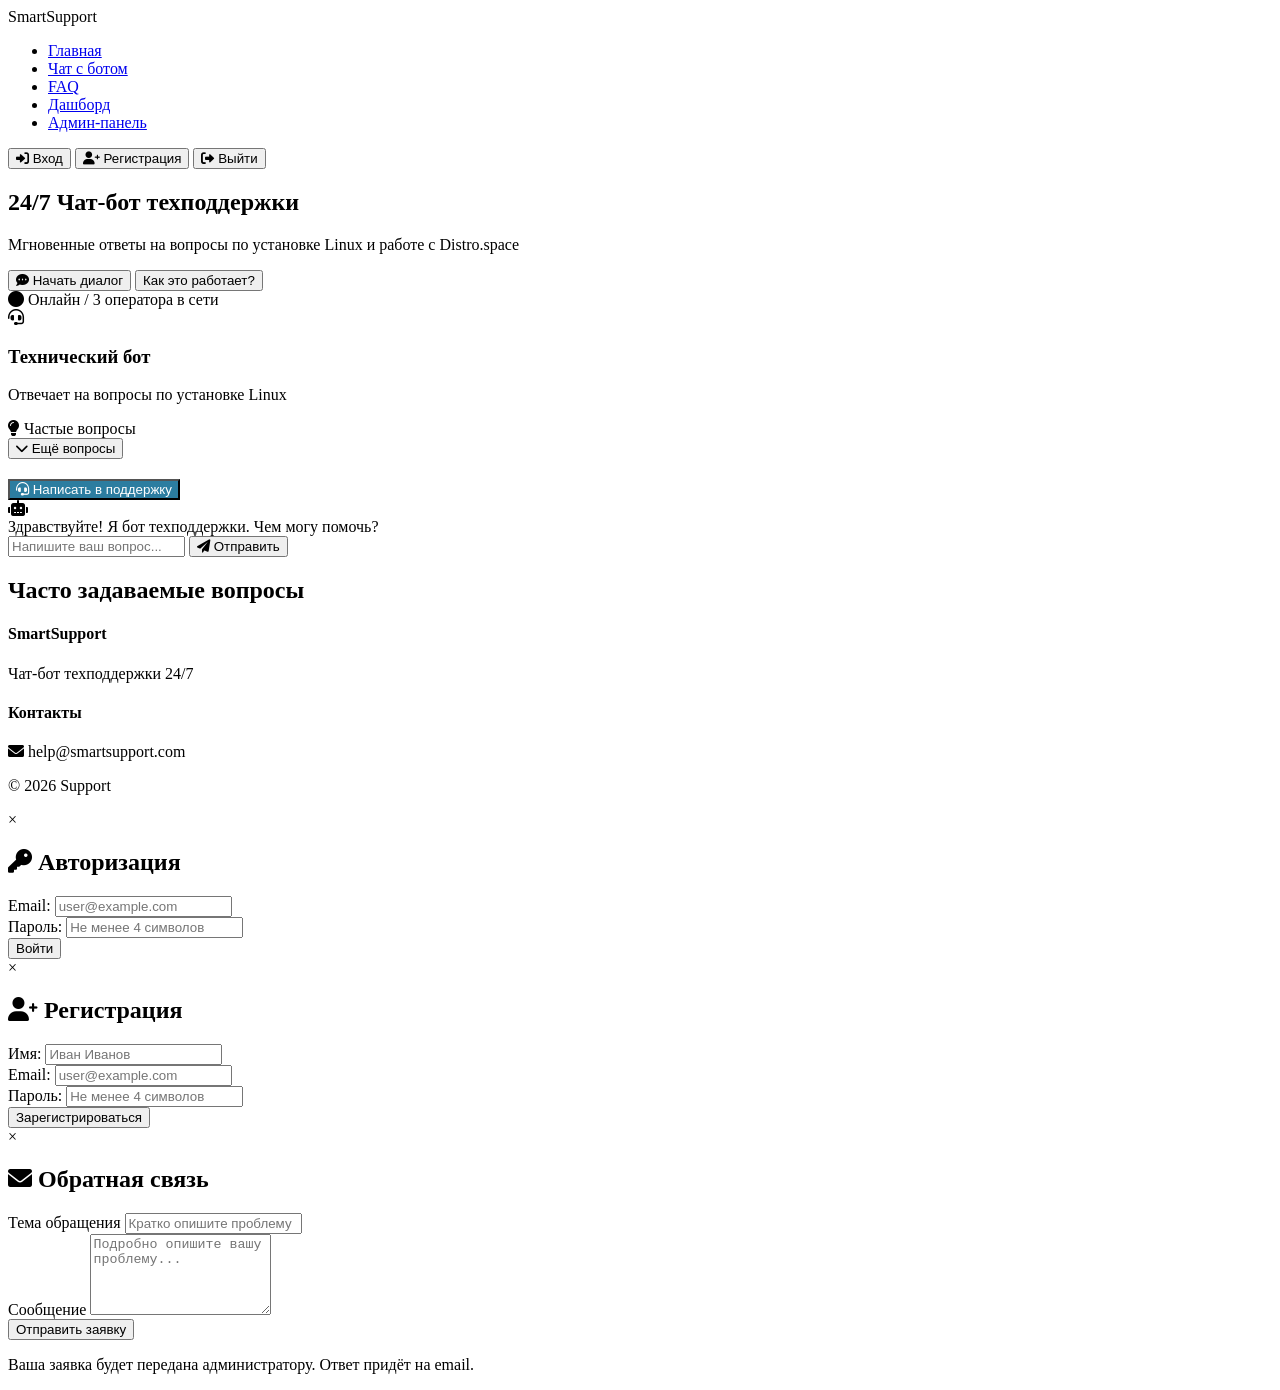
==== public/TechSupport/index.html @ 0ccd2d07 "File structure step final for now" ====
<!DOCTYPE html>
<html lang="ru">
<head>
    <meta charset="UTF-8">
    <meta name="viewport" content="width=device-width, initial-scale=1.0, user-scalable=yes">
    <title>Чатбот техподдержки — SmartSupport</title>
    <link rel="stylesheet" href="/style.css">
    <link rel="stylesheet" href="https://cdnjs.cloudflare.com/ajax/libs/font-awesome/6.0.0-beta3/css/all.min.css">
</head>
<body>

    <!-- ХЕДЕР -->
    <header class="main-header">
        <div class="container header-container">
            <div class="logo">
                <span>Smart<span class="highlight">Support</span></span>
            </div>
            <nav class="main-nav">
                <ul>
                    <li><a href="/localhost/prototype/indexbase.html">Главная</a></li>
                    <li><a href="#" id="chatLink">Чат с ботом</a></li>
                    <li><a href="#" id="faqLink">FAQ</a></li>
                    <li><a href="dashboard.php" id="dashboardLink" class="hidden">Дашборд</a></li>
                    <li><a href="admin.php" id="adminLink" class="hidden">Админ-панель</a></li>
                </ul>
            </nav>
            <div class="auth-buttons">
                <button id="loginBtn" class="btn-outline"><i class="fas fa-sign-in-alt"></i> Вход</button>
                <button id="registerBtn" class="btn-outline"><i class="fas fa-user-plus"></i> Регистрация</button>
                <button id="logoutBtn" class="btn-outline hidden"><i class="fas fa-sign-out-alt"></i> Выйти</button>
                <span id="userNameDisplay" class="user-greeting hidden"></span>
            </div>
        </div>
    </header>

    <!-- ОСНОВНАЯ   -->
    <main class="main-content" id="mainContent">
        <!-- Секция приветствия -->
        <section class="hero-section" id="heroSection">
            <div class="container">
                <h1>24/7 Чат-бот техподдержки</h1>
                <p>Мгновенные ответы на вопросы по установке Linux и работе с Distro.space</p>
                <div class="hero-buttons">
                    <button id="startChatHero" class="btn-primary"><i class="fas fa-comment-dots"></i> Начать диалог</button>
                    <button id="learnMoreBtn" class="btn-secondary">Как это работает?</button>
                </div>
                <div class="status-badge">
                    <i class="fas fa-circle online"></i> Онлайн / 3 оператора в сети
                </div>
            </div>
        </section>

        <!-- Чат-интерфейс (скрыт по умолчанию) -->
        <section class="chat-interface hidden" id="chatInterface">
            <div class="container chat-container">
                <!-- Левая панель с подсказками -->
                <div class="chat-sidebar">
                    <div class="bot-info">
                        <i class="fas fa-headset"></i>
                        <h3>Технический бот</h3>
                        <p>Отвечает на вопросы по установке Linux</p>
                    </div>
                    
                    <!-- Быстрые подсказки -->
                    <div class="quick-tips">
                        <div class="tips-title"><i class="fas fa-lightbulb"></i> Частые вопросы</div>
                        <div class="tips-grid" id="tipsGrid"></div>
                        <button id="showMoreTipsBtn" class="tips-more-btn">
                            <i class="fas fa-chevron-down"></i> Ещё вопросы
                        </button>
                        <div id="moreTipsList" class="more-tips-list hidden"></div>
                    </div>
                    
                    <!-- Кнопка обратной связи -->
                    <button id="supportRequestBtn" class="quick-btn" style="background:#2c7da0; color:white; margin-top:20px;">
                        <i class="fas fa-headset"></i> Написать в поддержку
                    </button>
                </div>
                
                <!-- Правая панель с сообщениями -->
                <div class="chat-messages-area">
                    <div class="messages-list" id="messagesList">
                        <div class="message bot-message">
                            <div class="avatar"><i class="fas fa-robot"></i></div>
                            <div class="bubble">Здравствуйте! Я бот техподдержки. Чем могу помочь?</div>
                        </div>
                    </div>
                    <div class="chat-input-area">
                        <input type="text" id="userMessageInput" placeholder="Напишите ваш вопрос..." autocomplete="off">
                        <button id="sendMsgBtn" class="send-btn"><i class="fas fa-paper-plane"></i> Отправить</button>
                    </div>
                </div>
            </div>
        </section>

        <!-- FAQ секция -->
        <section class="faq-section hidden" id="faqSection">
            <div class="container">
                <h2>Часто задаваемые вопросы</h2>
                <div class="faq-grid" id="faqGrid"></div>
            </div>
        </section>
    </main>

<!-- ФУТЕР -->
<footer class="main-footer">
    <div class="container footer-container">
        <div class="footer-col">
            <h4>SmartSupport</h4>
            <p>Чат-бот техподдержки 24/7</p>
        </div>
        <div class="footer-col">
            <h4>Контакты</h4>
            <p><i class="fas fa-envelope"></i> help@smartsupport.com</p>
        </div>
    </div>
    <div class="footer-bottom">
        <p>© 2026 Support</p>
    </div>
</footer>

    <!-- МОДАЛЬНЫЕ ОКНА -->
    <div id="loginModal" class="modal">
        <div class="modal-content">
            <span class="close-modal" data-modal="loginModal">&times;</span>
            <h2><i class="fas fa-key"></i> Авторизация</h2>
            <form id="loginForm">
                <div class="form-group">
                    <label>Email:</label>
                    <input type="email" id="loginEmail" placeholder="user@example.com" autocomplete="off">
                    <div class="error-message" id="loginEmailError"></div>
                </div>
                <div class="form-group">
                    <label>Пароль:</label>
                    <input type="password" id="loginPassword" placeholder="Не менее 4 символов">
                    <div class="error-message" id="loginPasswordError"></div>
                </div>
                <button type="submit" class="btn-primary full-width">Войти</button>
            </form>
        </div>
    </div>

    <div id="registerModal" class="modal">
        <div class="modal-content">
            <span class="close-modal" data-modal="registerModal">&times;</span>
            <h2><i class="fas fa-user-plus"></i> Регистрация</h2>
            <form id="registerForm">
                <div class="form-group">
                    <label>Имя:</label>
                    <input type="text" id="regName" placeholder="Иван Иванов" autocomplete="off">
                    <div class="error-message" id="regNameError"></div>
                </div>
                <div class="form-group">
                    <label>Email:</label>
                    <input type="email" id="regEmail" placeholder="user@example.com" autocomplete="off">
                    <div class="error-message" id="regEmailError"></div>
                </div>
                <div class="form-group">
                    <label>Пароль:</label>
                    <input type="password" id="regPassword" placeholder="Не менее 4 символов">
                    <div class="error-message" id="regPasswordError"></div>
                </div>
                <button type="submit" class="btn-primary full-width">Зарегистрироваться</button>
            </form>
        </div>
    </div>

    <div id="supportModal" class="modal">
        <div class="modal-content">
            <span class="close-modal" data-modal="supportModal">&times;</span>
            <h2><i class="fas fa-envelope"></i> Обратная связь</h2>
            <form id="supportForm">
                <div class="form-group">
                    <label>Тема обращения</label>
                    <input type="text" id="supportSubject" placeholder="Кратко опишите проблему" autocomplete="off">
                    <div class="error-message" id="supportSubjectError"></div>
                </div>
                <div class="form-group">
                    <label>Сообщение</label>
                    <textarea id="supportMessage" rows="5" placeholder="Подробно опишите вашу проблему..."></textarea>
                    <div class="error-message" id="supportMessageError"></div>
                </div>
                <button type="submit" class="btn-primary full-width">Отправить заявку</button>
            </form>
            <p class="demo-hint">Ваша заявка будет передана администратору. Ответ придёт на email.</p>
        </div>
    </div>

    <script src="/script.js"></script>
</body>
</html>
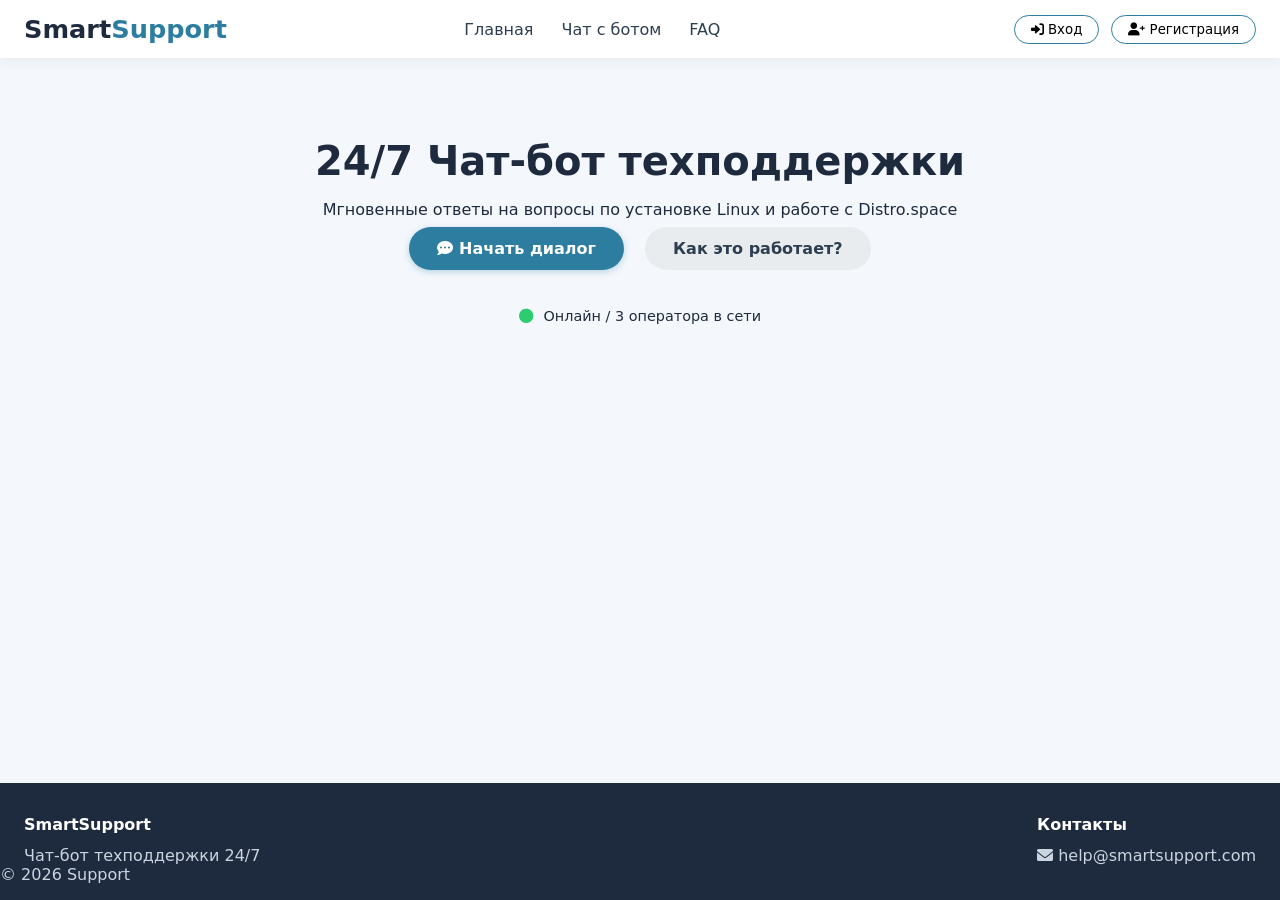
==== commit 7f18c06d: "tiny changes + update readme" ====
--- a/public/TechSupport/index.html
+++ b/public/TechSupport/index.html
@@ -4,7 +4,7 @@
     <meta charset="UTF-8">
     <meta name="viewport" content="width=device-width, initial-scale=1.0, user-scalable=yes">
     <title>Чатбот техподдержки — SmartSupport</title>
-    <link rel="stylesheet" href="/style.css">
+    <link rel="stylesheet" href="style.css">
     <link rel="stylesheet" href="https://cdnjs.cloudflare.com/ajax/libs/font-awesome/6.0.0-beta3/css/all.min.css">
 </head>
 <body>
@@ -186,6 +186,6 @@
         </div>
     </div>
 
-    <script src="/script.js"></script>
+    <script src="script.js"></script>
 </body>
 </html>
--- a/public/TechSupport/style.css
+++ b/public/TechSupport/style.css
@@ -0,0 +1,798 @@
+/*   1. Дополнительные стили для админ-панели и модалок */
+
+.admin-panel {
+    background: white;
+    border-radius: 24px;
+    padding: 24px;
+    box-shadow: 0 4px 12px rgba(0,0,0,0.1);
+}
+
+.admin-table {
+    width: 100%;
+    border-collapse: collapse;
+    margin-top: 20px;
+}
+
+.admin-table th,
+.admin-table td {
+    border: 1px solid #e2e8f0;
+    padding: 12px;
+    text-align: left;
+}
+
+.admin-table th {
+    background: #f8fafc;
+    font-weight: 600;
+}
+
+.status-badge-new {
+    background: #e74c3c;
+    color: white;
+    padding: 4px 8px;
+    border-radius: 20px;
+    font-size: 0.75rem;
+}
+
+.status-badge-in_progress {
+    background: #f39c12;
+    color: white;
+    padding: 4px 8px;
+    border-radius: 20px;
+    font-size: 0.75rem;
+}
+
+.status-badge-completed {
+    background: #27ae60;
+    color: white;
+    padding: 4px 8px;
+    border-radius: 20px;
+    font-size: 0.75rem;
+}
+
+.btn-small {
+    padding: 4px 12px;
+    font-size: 0.8rem;
+    margin: 2px;
+}
+
+.loading {
+    text-align: center;
+    padding: 40px;
+    color: #7f8c8d;
+}
+
+.error-notification {
+    background: #e74c3c;
+    color: white;
+    padding: 12px;
+    border-radius: 8px;
+    margin-bottom: 16px;
+}
+
+.success-notification {
+    background: #27ae60;
+    color: white;
+    padding: 12px;
+    border-radius: 8px;
+    margin-bottom: 16px;
+}
+
+/*   2. Основные стили */
+* {
+    margin: 0;
+    padding: 0;
+    box-sizing: border-box;
+    font-family: 'Segoe UI', Roboto, system-ui, -apple-system, sans-serif;
+}
+
+body {
+    background: #f4f7fc;
+    color: #1e2a3e;
+    display: flex;
+    flex-direction: column;
+    min-height: 100vh;
+    transition: background 0.2s;
+}
+
+.container {
+    max-width: 1280px;
+    margin: 0 auto;
+    padding: 0 24px;
+}
+
+.main-header {
+    background: #ffffff;
+    box-shadow: 0 4px 12px rgba(0, 0, 0, 0.05);
+    position: sticky;
+    top: 0;
+    z-index: 100;
+}
+
+.header-container {
+    display: flex;
+    justify-content: space-between;
+    align-items: center;
+    padding: 14px 24px;
+    flex-wrap: wrap;
+}
+
+.logo {
+    font-size: 1.6rem;
+    font-weight: 700;
+}
+
+.logo i {
+    color: #2c7da0;
+    margin-right: 8px;
+}
+
+.highlight {
+    color: #2c7da0;
+}
+
+.main-nav ul {
+    display: flex;
+    gap: 28px;
+    list-style: none;
+}
+
+.main-nav a {
+    text-decoration: none;
+    color: #2c3e50;
+    font-weight: 500;
+    transition: 0.2s;
+}
+
+.main-nav a:hover {
+    color: #2c7da0;
+}
+
+.auth-buttons {
+    display: flex;
+    gap: 12px;
+    align-items: center;
+}
+
+.btn-outline {
+    background: transparent;
+    border: 1.5px solid #2c7da0;
+    padding: 6px 16px;
+    border-radius: 40px;
+    cursor: pointer;
+    font-weight: 500;
+    transition: 0.2s;
+}
+
+.btn-outline:hover {
+    background: #2c7da0;
+    color: white;
+}
+
+.user-greeting {
+    font-weight: 500;
+    color: #2c7da0;
+}
+
+.hidden {
+    display: none;
+}
+
+.main-content {
+    flex: 1;
+    padding: 40px 0;
+}
+
+.hero-section {
+    text-align: center;
+    padding: 40px 20px;
+}
+
+.hero-section h1 {
+    font-size: 2.5rem;
+    margin-bottom: 16px;
+}
+
+.btn-primary, .btn-secondary {
+    border: none;
+    padding: 12px 28px;
+    border-radius: 40px;
+    font-size: 1rem;
+    font-weight: 600;
+    cursor: pointer;
+    margin: 8px;
+    transition: 0.2s;
+}
+
+.btn-primary {
+    background: #2c7da0;
+    color: white;
+    box-shadow: 0 2px 6px rgba(44,125,160,0.3);
+}
+
+.btn-primary:hover {
+    background: #1f5e7a;
+    transform: translateY(-2px);
+}
+
+.btn-secondary {
+    background: #e9ecef;
+    color: #2c3e50;
+}
+
+.status-badge {
+    margin-top: 30px;
+    font-size: 0.9rem;
+}
+
+.online {
+    color: #2ecc71;
+    margin-right: 6px;
+}
+
+.chat-container {
+    display: flex;
+    gap: 24px;
+    background: white;
+    border-radius: 28px;
+    box-shadow: 0 12px 30px rgba(0,0,0,0.1);
+    overflow: hidden;
+    min-height: 500px;
+}
+
+.chat-sidebar {
+    background: #f8fafc;
+    width: 260px;
+    padding: 24px 16px;
+    border-right: 1px solid #e2e8f0;
+}
+
+.quick-actions {
+    display: flex;
+    flex-direction: column;
+    gap: 12px;
+    margin-top: 24px;
+}
+
+.quick-btn {
+    background: white;
+    border: 1px solid #cbd5e1;
+    border-radius: 40px;
+    padding: 8px 12px;
+    font-size: 0.85rem;
+    cursor: pointer;
+    text-align: left;
+    transition: 0.1s;
+}
+
+.quick-btn:hover {
+    background: #eef2ff;
+    border-color: #2c7da0;
+}
+
+.chat-messages-area {
+    flex: 1;
+    display: flex;
+    flex-direction: column;
+}
+
+.messages-list {
+    flex: 1;
+    padding: 20px;
+    overflow-y: auto;
+    max-height: 460px;
+    display: flex;
+    flex-direction: column;
+    gap: 16px;
+}
+
+.message {
+    display: flex;
+    gap: 12px;
+    align-items: flex-start;
+}
+
+.bot-message .avatar {
+    background: #2c7da0;
+    border-radius: 50%;
+    width: 36px;
+    height: 36px;
+    display: flex;
+    align-items: center;
+    justify-content: center;
+    color: white;
+}
+
+.user-message {
+    flex-direction: row-reverse;
+}
+
+.user-message .bubble {
+    background: #2c7da0;
+    color: white;
+    border-radius: 20px 20px 4px 20px;
+}
+
+.bubble {
+    background: #f1f3f5;
+    padding: 12px 18px;
+    border-radius: 20px 20px 20px 4px;
+    max-width: 70%;
+    word-wrap: break-word;
+}
+
+.chat-input-area {
+    display: flex;
+    padding: 16px;
+    gap: 12px;
+    border-top: 1px solid #e2e8f0;
+    background: white;
+}
+
+#userMessageInput {
+    flex: 1;
+    padding: 12px;
+    border: 1px solid #cbd5e1;
+    border-radius: 48px;
+    outline: none;
+}
+
+.send-btn {
+    background: #2c7da0;
+    border: none;
+    padding: 0 20px;
+    border-radius: 40px;
+    color: white;
+    cursor: pointer;
+}
+
+.faq-grid {
+    display: grid;
+    grid-template-columns: repeat(auto-fit, minmax(280px,1fr));
+    gap: 24px;
+    margin-top: 32px;
+}
+
+.faq-item {
+    background: white;
+    padding: 20px;
+    border-radius: 24px;
+    box-shadow: 0 2px 6px rgba(0,0,0,0.05);
+}
+
+.main-footer {
+    background: #1e2a3e;
+    color: #cbd5e1;
+    padding: 32px 0 16px;
+    margin-top: 40px;
+}
+
+.footer-container {
+    display: flex;
+    flex-wrap: wrap;
+    justify-content: space-between;
+    gap: 32px;
+}
+
+.footer-col h4 {
+    color: white;
+    margin-bottom: 12px;
+}
+
+.small-btn {
+    background: #2c7da0;
+    border: none;
+    padding: 4px 12px;
+    border-radius: 20px;
+    color: white;
+    cursor: pointer;
+}
+
+.modal {
+    display: none;
+    position: fixed;
+    top: 0; left: 0;
+    width: 100%; height: 100%;
+    background: rgba(0,0,0,0.5);
+    justify-content: center;
+    align-items: center;
+    z-index: 1000;
+}
+
+.modal-content {
+    background: white;
+    max-width: 420px;
+    width: 90%;
+    padding: 28px;
+    border-radius: 32px;
+    position: relative;
+}
+
+.close-modal {
+    position: absolute;
+    right: 20px;
+    top: 16px;
+    font-size: 28px;
+    cursor: pointer;
+}
+
+.form-group {
+    margin-bottom: 18px;
+}
+
+.form-group input {
+    width: 100%;
+    padding: 12px;
+    border-radius: 48px;
+    border: 1px solid #ccc;
+}
+
+.error-message {
+    color: #e74c3c;
+    font-size: 0.75rem;
+    margin-top: 4px;
+}
+
+.full-width {
+    width: 100%;
+}
+
+.demo-hint {
+    font-size: 0.8rem;
+    margin-top: 16px;
+    text-align: center;
+    background: #f8f9fa;
+    padding: 6px;
+    border-radius: 24px;
+}
+
+
+/*   1. Стили для админ-панели */
+.admin-tabs {
+    display: flex;
+    gap: 8px;
+    margin-bottom: 24px;
+    border-bottom: 1px solid #e2e8f0;
+    padding-bottom: 12px;
+}
+
+.tab-btn {
+    padding: 8px 20px;
+    background: #f1f5f9;
+    border: none;
+    border-radius: 8px;
+    cursor: pointer;
+}
+
+.tab-btn.active {
+    background: #2c7da0;
+    color: white;
+}
+
+.tab-content {
+    display: none;
+}
+
+.tab-content.active {
+    display: block;
+}
+
+/*2 Стили для статистики */
+.stats-grid {
+    display: grid;
+    grid-template-columns: repeat(4, 1fr);
+    gap: 20px;
+    margin-bottom: 30px;
+}
+
+.stat-card {
+    background: white;
+    padding: 20px;
+    border-radius: 16px;
+    text-align: center;
+    box-shadow: 0 2px 8px rgba(0,0,0,0.1);
+}
+
+.stat-number {
+    font-size: 2rem;
+    font-weight: bold;
+    color: #2c7da0;
+}
+
+/* 3. Стили для форм */
+.form-group {
+    margin-bottom: 15px;
+}
+
+.form-group label {
+    display: block;
+    margin-bottom: 5px;
+    font-weight: 500;
+}
+
+.form-group input,
+.form-group textarea,
+.form-group select {
+    width: 100%;
+    padding: 8px 12px;
+    border: 1px solid #cbd5e1;
+    border-radius: 8px;
+}
+
+/* 4. Стили для таблиц админки */
+.admin-table {
+    width: 100%;
+    border-collapse: collapse;
+    margin-top: 20px;
+}
+
+.admin-table th,
+.admin-table td {
+    border: 1px solid #e2e8f0;
+    padding: 12px;
+    text-align: left;
+}
+
+.admin-table th {
+    background: #f8fafc;
+    font-weight: 600;
+}
+
+/*   5. Статусы заявок */
+.status-badge-new {
+    background: #e74c3c;
+    color: white;
+    padding: 4px 8px;
+    border-radius: 20px;
+    font-size: 0.75rem;
+}
+
+.status-badge-in_progress {
+    background: #f39c12;
+    color: white;
+    padding: 4px 8px;
+    border-radius: 20px;
+    font-size: 0.75rem;
+}
+
+.status-badge-completed {
+    background: #27ae60;
+    color: white;
+    padding: 4px 8px;
+    border-radius: 20px;
+    font-size: 0.75rem;
+}
+
+/*   6. Кнопки */
+.btn-small {
+    padding: 4px 12px;
+    font-size: 0.8rem;
+    margin: 2px;
+    cursor: pointer;
+    background: #2c7da0;
+    color: white;
+    border: none;
+    border-radius: 4px;
+}
+
+/*   7. Стили для дашборда */
+.stats-dashboard {
+    display: grid;
+    grid-template-columns: repeat(4, 1fr);
+    gap: 20px;
+    margin-bottom: 40px;
+}
+
+.stat-card-dash {
+    background: white;
+    padding: 25px;
+    border-radius: 20px;
+    text-align: center;
+    box-shadow: 0 2px 10px rgba(0,0,0,0.1);
+}
+
+.stat-number-dash {
+    font-size: 2.5rem;
+    font-weight: bold;
+    color: #2c7da0;
+}
+
+.chart-container {
+    background: white;
+    padding: 20px;
+    border-radius: 20px;
+    margin-bottom: 30px;
+    box-shadow: 0 2px 10px rgba(0,0,0,0.1);
+}
+
+.charts-grid {
+    display: grid;
+    grid-template-columns: 1fr 1fr;
+    gap: 30px;
+}
+/*   8. Стили для подсказок в чате */
+.quick-tips {
+    background: #f8fafc;
+    border-radius: 16px;
+    padding: 12px;
+    margin-bottom: 16px;
+}
+
+.tips-title {
+    font-weight: 600;
+    margin-bottom: 12px;
+    color: #2c7da0;
+    font-size: 0.9rem;
+}
+
+.tips-grid {
+    display: flex;
+    flex-direction: column;
+    gap: 8px;
+    margin-bottom: 12px;
+}
+
+.tip-btn {
+    background: white;
+    border: 1px solid #e2e8f0;
+    border-radius: 20px;
+    padding: 8px 12px;
+    font-size: 0.8rem;
+    text-align: left;
+    cursor: pointer;
+    width: 100%;
+}
+
+.tip-btn:hover {
+    background: #eef2ff;
+    border-color: #2c7da0;
+}
+
+.tips-more-btn {
+    background: transparent;
+    border: none;
+    color: #2c7da0;
+    font-size: 0.8rem;
+    cursor: pointer;
+    padding: 8px;
+    width: 100%;
+    text-align: center;
+    border-top: 1px solid #e2e8f0;
+    margin-top: 8px;
+}
+
+.tips-more-btn:hover {
+    background: #eef2ff;
+    border-radius: 8px;
+}
+
+.more-tips-list {
+    margin-top: 10px;
+    padding-top: 10px;
+    border-top: 1px solid #e2e8f0;
+}
+
+.hidden {
+    display: none;
+}
+/*   8. Стили для подсказок в чате */
+.quick-tips {
+    background: #f8fafc;
+    border-radius: 16px;
+    padding: 12px;
+    margin-bottom: 16px;
+}
+
+.tips-title {
+    font-weight: 600;
+    margin-bottom: 12px;
+    color: #2c7da0;
+    font-size: 0.9rem;
+}
+
+.tips-grid {
+    display: grid;
+    grid-template-columns: 1fr 1fr;
+    gap: 8px;
+    margin-bottom: 12px;
+}
+
+.tip-btn {
+    background: white;
+    border: 1px solid #e2e8f0;
+    border-radius: 20px;
+    padding: 8px 12px;
+    font-size: 0.75rem;
+    text-align: left;
+    cursor: pointer;
+    transition: all 0.2s;
+    white-space: normal;
+    word-break: break-word;
+    line-height: 1.3;
+}
+
+.tip-btn:hover {
+    background: #eef2ff;
+    border-color: #2c7da0;
+}
+
+.tips-more-btn {
+    background: transparent;
+    border: none;
+    color: #2c7da0;
+    font-size: 0.8rem;
+    cursor: pointer;
+    padding: 8px;
+    width: 100%;
+    text-align: center;
+    border-top: 1px solid #e2e8f0;
+    margin-top: 8px;
+}
+
+.tips-more-btn:hover {
+    background: #eef2ff;
+    border-radius: 8px;
+}
+
+.more-tips-list {
+    margin-top: 10px;
+    padding-top: 10px;
+    border-top: 1px solid #e2e8f0;
+}
+
+.more-tips-list.hidden {
+    display: none;
+}
+
+/*   9. Стили для вкладки Экспорт/Импорт */
+.export-import-grid {
+    display: flex;
+    gap: 20px;
+    flex-wrap: wrap;
+}
+
+.export-card {
+    flex: 1;
+    min-width: 250px;
+    background: #f8fafc;
+    padding: 20px;
+    border-radius: 16px;
+    text-align: center;
+    box-shadow: 0 2px 8px rgba(0,0,0,0.05);
+}
+
+.export-card h3 {
+    margin-bottom: 10px;
+    color: #2c7da0;
+}
+
+.export-card p {
+    margin-bottom: 15px;
+    font-size: 0.9rem;
+    color: #666;
+}
+
+.export-card .btn-primary {
+    display: inline-block;
+    padding: 10px 20px;
+    font-size: 0.9rem;
+}
+
+.export-card input[type="file"] {
+    margin-bottom: 10px;
+    padding: 8px;
+    border: 1px solid #cbd5e1;
+    border-radius: 8px;
+    width: 100%;
+}
+
+.export-card form {
+    display: flex;
+    flex-direction: column;
+    align-items: center;
+    gap: 10px;
+}
+@media (max-width: 768px) {
+    .charts-grid {
+        grid-template-columns: 1fr;
+    }
+}
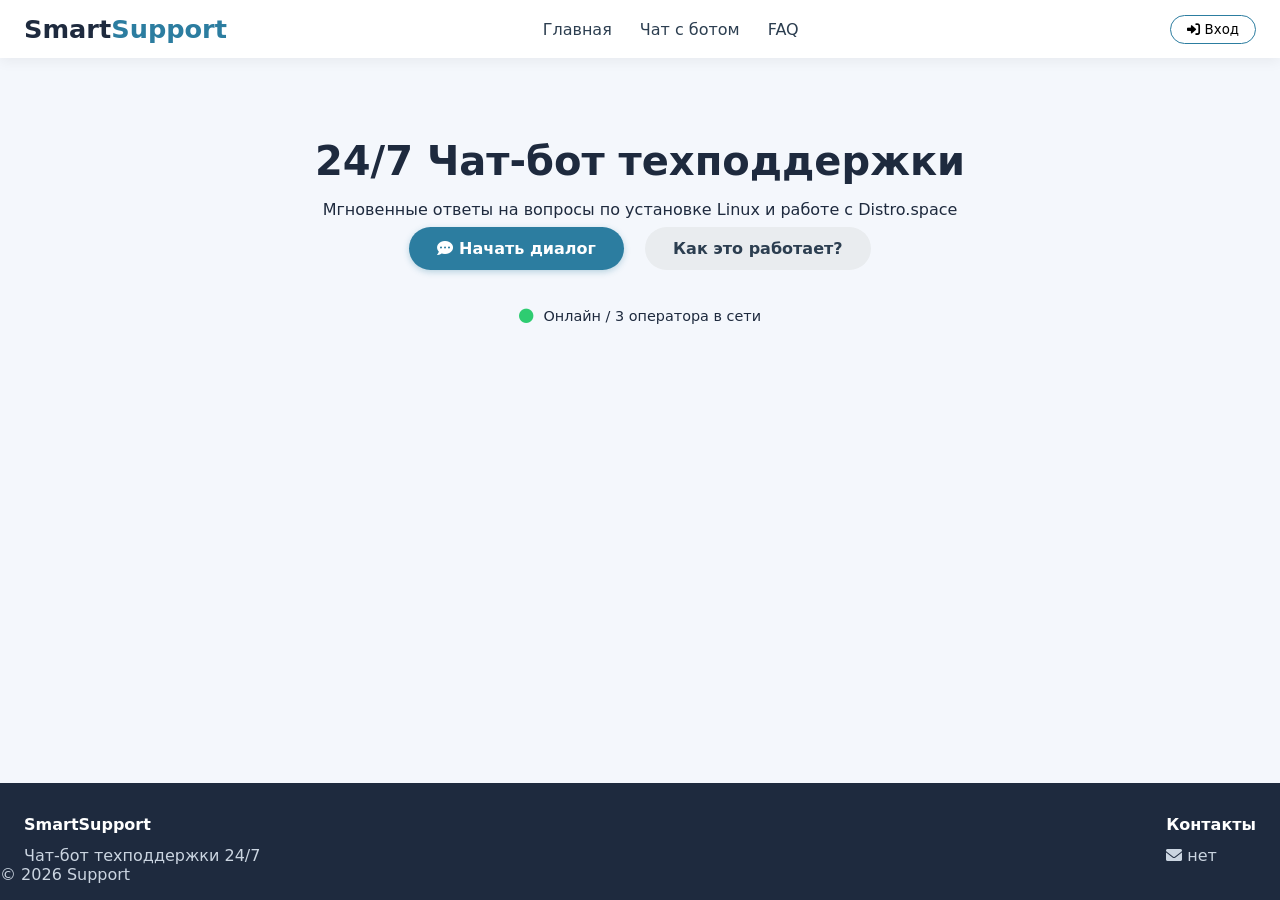
==== commit fd1d045c: "fix: temporarily disable registration" ====
--- a/public/TechSupport/index.html
+++ b/public/TechSupport/index.html
@@ -5,7 +5,8 @@
     <meta name="viewport" content="width=device-width, initial-scale=1.0, user-scalable=yes">
     <title>Чатбот техподдержки — SmartSupport</title>
     <link rel="stylesheet" href="style.css">
-    <link rel="stylesheet" href="https://cdnjs.cloudflare.com/ajax/libs/font-awesome/6.0.0-beta3/css/all.min.css">
+    <link rel="stylesheet" href="assets/fontawesome/css/fontawesome.min.css">
+    <link rel="stylesheet" href="assets/fontawesome/css/solid.min.css">
 </head>
 <body>
 
@@ -17,7 +18,7 @@
             </div>
             <nav class="main-nav">
                 <ul>
-                    <li><a href="/localhost/prototype/indexbase.html">Главная</a></li>
+                    <li><a href="/indexbase.html">Главная</a></li>
                     <li><a href="#" id="chatLink">Чат с ботом</a></li>
                     <li><a href="#" id="faqLink">FAQ</a></li>
                     <li><a href="dashboard.php" id="dashboardLink" class="hidden">Дашборд</a></li>
@@ -26,7 +27,9 @@
             </nav>
             <div class="auth-buttons">
                 <button id="loginBtn" class="btn-outline"><i class="fas fa-sign-in-alt"></i> Вход</button>
+                <!-- ??????????? ???????? ?????????.
                 <button id="registerBtn" class="btn-outline"><i class="fas fa-user-plus"></i> Регистрация</button>
+                -->
                 <button id="logoutBtn" class="btn-outline hidden"><i class="fas fa-sign-out-alt"></i> Выйти</button>
                 <span id="userNameDisplay" class="user-greeting hidden"></span>
             </div>
@@ -111,7 +114,7 @@
         </div>
         <div class="footer-col">
             <h4>Контакты</h4>
-            <p><i class="fas fa-envelope"></i> help@smartsupport.com</p>
+            <p><i class="fas fa-envelope"></i> нет </p>
         </div>
     </div>
     <div class="footer-bottom">
@@ -140,6 +143,7 @@
         </div>
     </div>
 
+    <!-- ????? ??????????? ???????? ?????????.
     <div id="registerModal" class="modal">
         <div class="modal-content">
             <span class="close-modal" data-modal="registerModal">&times;</span>
@@ -164,6 +168,7 @@
             </form>
         </div>
     </div>
+    -->
 
     <div id="supportModal" class="modal">
         <div class="modal-content">
@@ -188,4 +193,4 @@
 
     <script src="script.js"></script>
 </body>
-</html>+</html>
--- a/public/TechSupport/assets/fontawesome/css/solid.min.css
+++ b/public/TechSupport/assets/fontawesome/css/solid.min.css
@@ -0,0 +1,6 @@
+/*!
+ * Font Awesome Free 6.0.0-beta3 by @fontawesome - https://fontawesome.com
+ * License - https://fontawesome.com/license/free (Icons: CC BY 4.0, Fonts: SIL OFL 1.1, Code: MIT License)
+ * Copyright 2021 Fonticons, Inc.
+ */
+:host,:root{--fa-font-solid:normal 900 1em/1 "Font Awesome 6 Free"}@font-face{font-family:"Font Awesome 6 Free";font-style:normal;font-weight:900;font-display:block;src:url(../webfonts/fa-solid-900.woff2) format("woff2"),url(../webfonts/fa-solid-900.ttf) format("truetype")}.fa-solid,.fas{font-family:"Font Awesome 6 Free";font-weight:900}
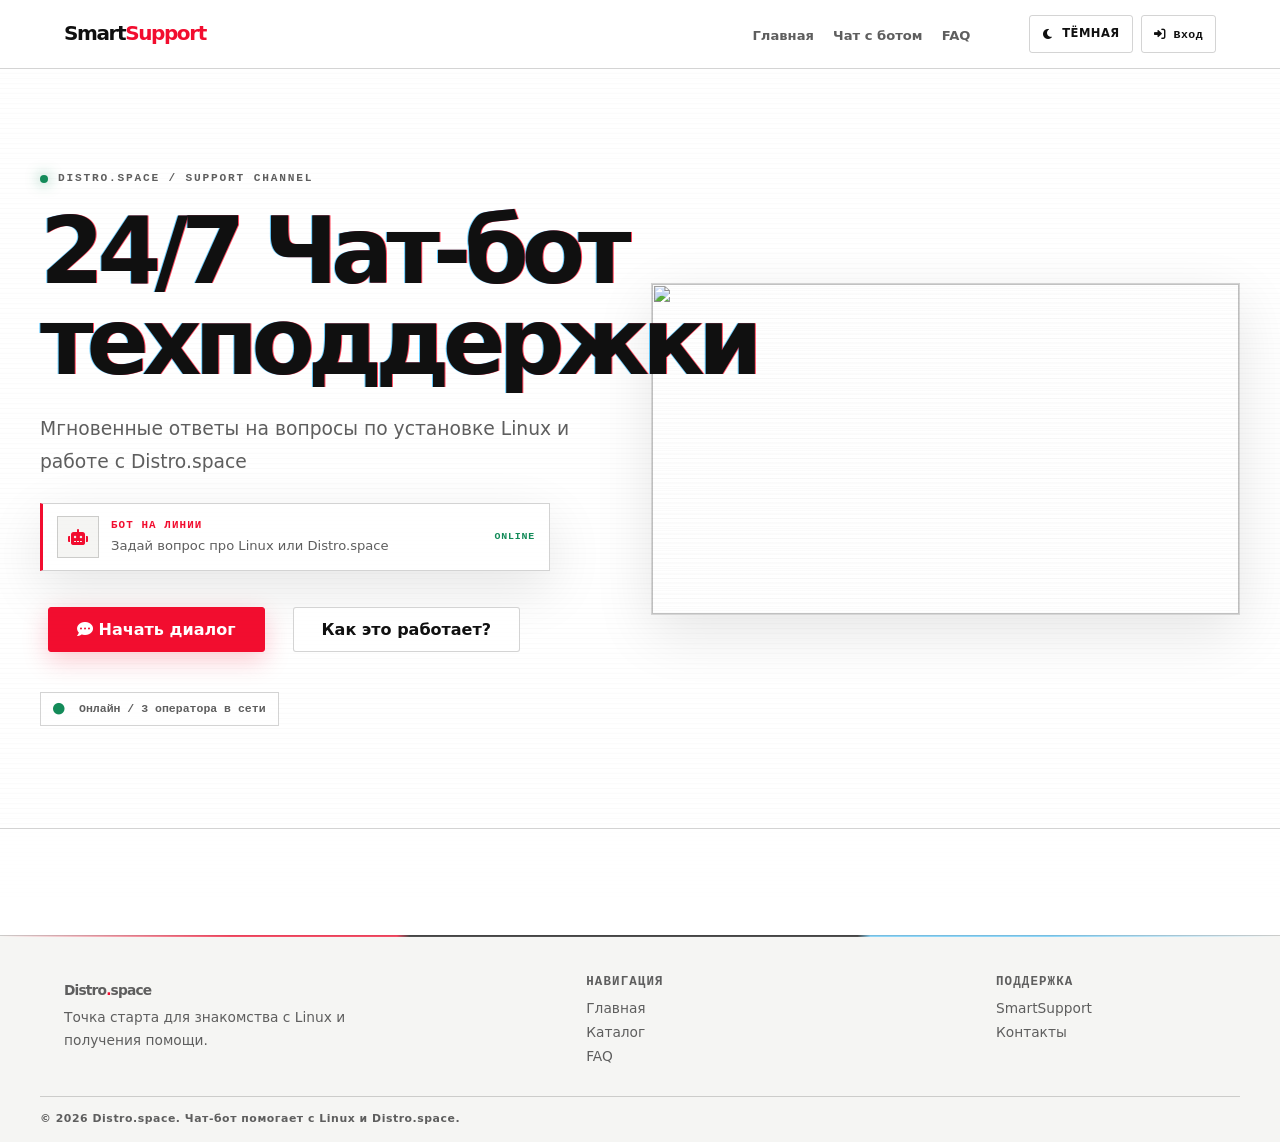
==== commit bf0c8243: "feat: deliver a comprehensive UI redesign" ====
--- a/public/TechSupport/index.html
+++ b/public/TechSupport/index.html
@@ -1,196 +1,206 @@
-<!DOCTYPE html>
-<html lang="ru">
-<head>
-    <meta charset="UTF-8">
-    <meta name="viewport" content="width=device-width, initial-scale=1.0, user-scalable=yes">
-    <title>Чатбот техподдержки — SmartSupport</title>
-    <link rel="stylesheet" href="style.css">
-    <link rel="stylesheet" href="assets/fontawesome/css/fontawesome.min.css">
-    <link rel="stylesheet" href="assets/fontawesome/css/solid.min.css">
-</head>
-<body>
-
-    <!-- ХЕДЕР -->
-    <header class="main-header">
-        <div class="container header-container">
-            <div class="logo">
-                <span>Smart<span class="highlight">Support</span></span>
-            </div>
-            <nav class="main-nav">
-                <ul>
-                    <li><a href="/indexbase.html">Главная</a></li>
-                    <li><a href="#" id="chatLink">Чат с ботом</a></li>
-                    <li><a href="#" id="faqLink">FAQ</a></li>
-                    <li><a href="dashboard.php" id="dashboardLink" class="hidden">Дашборд</a></li>
-                    <li><a href="admin.php" id="adminLink" class="hidden">Админ-панель</a></li>
-                </ul>
-            </nav>
-            <div class="auth-buttons">
-                <button id="loginBtn" class="btn-outline"><i class="fas fa-sign-in-alt"></i> Вход</button>
-                <!-- ??????????? ???????? ?????????.
-                <button id="registerBtn" class="btn-outline"><i class="fas fa-user-plus"></i> Регистрация</button>
-                -->
-                <button id="logoutBtn" class="btn-outline hidden"><i class="fas fa-sign-out-alt"></i> Выйти</button>
-                <span id="userNameDisplay" class="user-greeting hidden"></span>
-            </div>
-        </div>
-    </header>
-
-    <!-- ОСНОВНАЯ   -->
-    <main class="main-content" id="mainContent">
-        <!-- Секция приветствия -->
-        <section class="hero-section" id="heroSection">
-            <div class="container">
-                <h1>24/7 Чат-бот техподдержки</h1>
-                <p>Мгновенные ответы на вопросы по установке Linux и работе с Distro.space</p>
-                <div class="hero-buttons">
-                    <button id="startChatHero" class="btn-primary"><i class="fas fa-comment-dots"></i> Начать диалог</button>
-                    <button id="learnMoreBtn" class="btn-secondary">Как это работает?</button>
-                </div>
-                <div class="status-badge">
-                    <i class="fas fa-circle online"></i> Онлайн / 3 оператора в сети
-                </div>
-            </div>
-        </section>
-
-        <!-- Чат-интерфейс (скрыт по умолчанию) -->
-        <section class="chat-interface hidden" id="chatInterface">
-            <div class="container chat-container">
-                <!-- Левая панель с подсказками -->
-                <div class="chat-sidebar">
-                    <div class="bot-info">
-                        <i class="fas fa-headset"></i>
-                        <h3>Технический бот</h3>
-                        <p>Отвечает на вопросы по установке Linux</p>
-                    </div>
-                    
-                    <!-- Быстрые подсказки -->
-                    <div class="quick-tips">
-                        <div class="tips-title"><i class="fas fa-lightbulb"></i> Частые вопросы</div>
-                        <div class="tips-grid" id="tipsGrid"></div>
-                        <button id="showMoreTipsBtn" class="tips-more-btn">
-                            <i class="fas fa-chevron-down"></i> Ещё вопросы
-                        </button>
-                        <div id="moreTipsList" class="more-tips-list hidden"></div>
-                    </div>
-                    
-                    <!-- Кнопка обратной связи -->
-                    <button id="supportRequestBtn" class="quick-btn" style="background:#2c7da0; color:white; margin-top:20px;">
-                        <i class="fas fa-headset"></i> Написать в поддержку
-                    </button>
-                </div>
-                
-                <!-- Правая панель с сообщениями -->
-                <div class="chat-messages-area">
-                    <div class="messages-list" id="messagesList">
-                        <div class="message bot-message">
-                            <div class="avatar"><i class="fas fa-robot"></i></div>
-                            <div class="bubble">Здравствуйте! Я бот техподдержки. Чем могу помочь?</div>
-                        </div>
-                    </div>
-                    <div class="chat-input-area">
-                        <input type="text" id="userMessageInput" placeholder="Напишите ваш вопрос..." autocomplete="off">
-                        <button id="sendMsgBtn" class="send-btn"><i class="fas fa-paper-plane"></i> Отправить</button>
-                    </div>
-                </div>
-            </div>
-        </section>
-
-        <!-- FAQ секция -->
-        <section class="faq-section hidden" id="faqSection">
-            <div class="container">
-                <h2>Часто задаваемые вопросы</h2>
-                <div class="faq-grid" id="faqGrid"></div>
-            </div>
-        </section>
-    </main>
-
-<!-- ФУТЕР -->
-<footer class="main-footer">
-    <div class="container footer-container">
-        <div class="footer-col">
-            <h4>SmartSupport</h4>
-            <p>Чат-бот техподдержки 24/7</p>
-        </div>
-        <div class="footer-col">
-            <h4>Контакты</h4>
-            <p><i class="fas fa-envelope"></i> нет </p>
-        </div>
-    </div>
-    <div class="footer-bottom">
-        <p>© 2026 Support</p>
-    </div>
-</footer>
-
-    <!-- МОДАЛЬНЫЕ ОКНА -->
-    <div id="loginModal" class="modal">
-        <div class="modal-content">
-            <span class="close-modal" data-modal="loginModal">&times;</span>
-            <h2><i class="fas fa-key"></i> Авторизация</h2>
-            <form id="loginForm">
-                <div class="form-group">
-                    <label>Email:</label>
-                    <input type="email" id="loginEmail" placeholder="user@example.com" autocomplete="off">
-                    <div class="error-message" id="loginEmailError"></div>
-                </div>
-                <div class="form-group">
-                    <label>Пароль:</label>
-                    <input type="password" id="loginPassword" placeholder="Не менее 4 символов">
-                    <div class="error-message" id="loginPasswordError"></div>
-                </div>
-                <button type="submit" class="btn-primary full-width">Войти</button>
-            </form>
-        </div>
-    </div>
-
-    <!-- ????? ??????????? ???????? ?????????.
-    <div id="registerModal" class="modal">
-        <div class="modal-content">
-            <span class="close-modal" data-modal="registerModal">&times;</span>
-            <h2><i class="fas fa-user-plus"></i> Регистрация</h2>
-            <form id="registerForm">
-                <div class="form-group">
-                    <label>Имя:</label>
-                    <input type="text" id="regName" placeholder="Иван Иванов" autocomplete="off">
-                    <div class="error-message" id="regNameError"></div>
-                </div>
-                <div class="form-group">
-                    <label>Email:</label>
-                    <input type="email" id="regEmail" placeholder="user@example.com" autocomplete="off">
-                    <div class="error-message" id="regEmailError"></div>
-                </div>
-                <div class="form-group">
-                    <label>Пароль:</label>
-                    <input type="password" id="regPassword" placeholder="Не менее 4 символов">
-                    <div class="error-message" id="regPasswordError"></div>
-                </div>
-                <button type="submit" class="btn-primary full-width">Зарегистрироваться</button>
-            </form>
-        </div>
-    </div>
-    -->
-
-    <div id="supportModal" class="modal">
-        <div class="modal-content">
-            <span class="close-modal" data-modal="supportModal">&times;</span>
-            <h2><i class="fas fa-envelope"></i> Обратная связь</h2>
-            <form id="supportForm">
-                <div class="form-group">
-                    <label>Тема обращения</label>
-                    <input type="text" id="supportSubject" placeholder="Кратко опишите проблему" autocomplete="off">
-                    <div class="error-message" id="supportSubjectError"></div>
-                </div>
-                <div class="form-group">
-                    <label>Сообщение</label>
-                    <textarea id="supportMessage" rows="5" placeholder="Подробно опишите вашу проблему..."></textarea>
-                    <div class="error-message" id="supportMessageError"></div>
-                </div>
-                <button type="submit" class="btn-primary full-width">Отправить заявку</button>
-            </form>
-            <p class="demo-hint">Ваша заявка будет передана администратору. Ответ придёт на email.</p>
-        </div>
-    </div>
-
-    <script src="script.js"></script>
-</body>
-</html>
+<!DOCTYPE html>
+<html lang="ru">
+<head>
+    <meta charset="UTF-8">
+    <meta name="viewport" content="width=device-width, initial-scale=1.0, user-scalable=yes">
+    <title>Чатбот техподдержки — SmartSupport</title>
+    <link rel="icon" id="siteFavicon" href="/assets/images/site-logo-light.jpg" data-light-href="/assets/images/site-logo-light.jpg" data-dark-href="/assets/images/site-logo-dark.jpg" type="image/jpeg">
+    <link rel="stylesheet" href="style.css?v=visual-6">
+    <link rel="stylesheet" href="assets/fontawesome/css/fontawesome.min.css">
+    <link rel="stylesheet" href="assets/fontawesome/css/solid.min.css">
+</head>
+<body>
+
+    <!-- ХЕДЕР -->
+    <header class="main-header">
+        <div class="container header-container">
+            <div class="logo">
+                <span class="wordmark" data-text="SmartSupport">Smart<span class="highlight">Support</span></span>
+            </div>
+            <nav class="main-nav">
+                <ul>
+                    <li><a href="/indexbase.html">Главная</a></li>
+                    <li><a href="#" id="chatLink">Чат с ботом</a></li>
+                    <li><a href="#" id="faqLink">FAQ</a></li>
+                    <li><a href="dashboard.php" id="dashboardLink" class="hidden">Дашборд</a></li>
+                    <li><a href="admin.php" id="adminLink" class="hidden">Админ-панель</a></li>
+                </ul>
+            </nav>
+            <div class="auth-buttons">
+                <button id="themeToggle" class="theme-toggle" type="button" aria-pressed="false" aria-label="&#1055;&#1077;&#1088;&#1077;&#1082;&#1083;&#1102;&#1095;&#1080;&#1090;&#1100; &#1090;&#1077;&#1084;&#1091;"><i class="fas fa-moon" aria-hidden="true"></i><span>&#1058;&#1045;&#1052;&#1040;</span></button>
+                <button id="loginBtn" class="btn-outline"><i class="fas fa-sign-in-alt"></i> Вход</button>
+                <!-- Регистрация.
+                <button id="registerBtn" class="btn-outline"><i class="fas fa-user-plus"></i> Регистрация</button>
+                -->
+                <button id="logoutBtn" class="btn-outline hidden"><i class="fas fa-sign-out-alt"></i> Выйти</button>
+                <span id="userNameDisplay" class="user-greeting hidden"></span>
+            </div>
+        </div>
+    </header>
+
+    <!-- ОСНОВНАЯ   -->
+    <main class="main-content" id="mainContent">
+        <!-- Секция приветствия -->
+        <section class="hero-section" id="heroSection">
+            <div class="hero-banner-art" aria-hidden="true"><img class="banner-light" src="/assets/images/profile-banner-light.svg" alt=""><img class="banner-dark" src="/assets/images/profile-banner-dark.svg" alt=""></div>
+            <div class="container">
+                <p class="hero-kicker"><span class="signal-dot"></span> DISTRO.SPACE / SUPPORT CHANNEL</p>
+                <h1><span class="hero-title-text" data-text="24/7 Чат-бот техподдержки">24/7 Чат-бот техподдержки</span></h1>
+                <p>Мгновенные ответы на вопросы по установке Linux и работе с Distro.space</p>
+                <div class="hero-chat-preview"><span class="preview-avatar"><i class="fas fa-robot" aria-hidden="true"></i></span><span class="preview-copy"><strong>БОТ НА ЛИНИИ</strong><span>Задай вопрос про Linux или Distro.space</span></span><span class="preview-live">ONLINE</span></div>
+                <div class="hero-buttons">
+                    <button id="startChatHero" class="btn-primary"><i class="fas fa-comment-dots"></i> Начать диалог</button>
+                    <button id="learnMoreBtn" class="btn-secondary">Как это работает?</button>
+                </div>
+                <div class="status-badge">
+                    <i class="fas fa-circle online"></i> Онлайн / 3 оператора в сети
+                </div>
+            </div>
+        </section>
+
+        <!-- Чат-интерфейс (скрыт по умолчанию) -->
+        <section class="chat-interface hidden" id="chatInterface">
+            <div class="container chat-container">
+                <!-- Левая панель с подсказками -->
+                <div class="chat-sidebar">
+                    <div class="bot-info">
+                        <i class="fas fa-headset"></i>
+                        <h3>Технический бот</h3>
+                        <p>Отвечает на вопросы по установке Linux</p>
+                    </div>
+                    
+                    <!-- Быстрые подсказки -->
+                    <div class="quick-tips">
+                        <div class="tips-title"><i class="fas fa-lightbulb"></i> Частые вопросы</div>
+                        <div class="tips-grid" id="tipsGrid"></div>
+                        <button id="showMoreTipsBtn" class="tips-more-btn">
+                            <i class="fas fa-chevron-down"></i> Ещё вопросы
+                        </button>
+                        <div id="moreTipsList" class="more-tips-list hidden"></div>
+                    </div>
+                    
+                    <!-- Кнопка обратной связи -->
+                    <button id="supportRequestBtn" class="quick-btn" style="background:#2c7da0; color:white; margin-top:20px;">
+                        <i class="fas fa-headset"></i> Написать в поддержку
+                    </button>
+                </div>
+                
+                <!-- Правая панель с сообщениями -->
+                <div class="chat-messages-area">
+                    <div class="messages-list" id="messagesList" role="log" aria-live="polite" aria-relevant="additions">
+                        <div class="message bot-message">
+                            <div class="avatar"><i class="fas fa-robot"></i></div>
+                            <div class="bubble">Здравствуйте! Я бот техподдержки. Чем могу помочь?</div>
+                        </div>
+                    </div>
+                    <div class="chat-input-area">
+                        <input type="text" id="userMessageInput" placeholder="Напишите ваш вопрос..." autocomplete="off">
+                        <button id="sendMsgBtn" class="send-btn"><i class="fas fa-paper-plane"></i> Отправить</button>
+                    </div>
+                </div>
+            </div>
+        </section>
+
+        <!-- FAQ секция -->
+        <section class="faq-section hidden" id="faqSection">
+            <div class="container">
+                <h2>Часто задаваемые вопросы</h2>
+                <div class="faq-grid" id="faqGrid"></div>
+            </div>
+        </section>
+    </main>
+
+<!-- ФУТЕР -->
+<footer class="main-footer home-footer">
+    <div class="container footer-container">
+        <div class="footer-col footer-about">
+            <a class="footer-brand" href="/indexbase.html">Distro<span>.</span>space</a>
+            <p>Точка старта для знакомства с Linux и получения помощи.</p>
+        </div>
+        <div class="footer-col">
+            <h4>НАВИГАЦИЯ</h4>
+            <a href="/indexbase.html">Главная</a>
+            <a href="/catalog.html">Каталог</a>
+            <a href="#faqSection" id="footerFaqLink">FAQ</a>
+        </div>
+        <div class="footer-col">
+            <h4>ПОДДЕРЖКА</h4>
+            <a href="/TechSupport/">SmartSupport</a>
+            <a href="/contacts.html">Контакты</a>
+        </div>
+    </div>
+    <div class="footer-bottom"><p class="footer-copyright">© 2026 Distro.space. Чат-бот помогает с Linux и Distro.space.</p></div>
+</footer>
+
+    <!-- МОДАЛЬНЫЕ ОКНА -->
+    <div id="loginModal" class="modal">
+        <div class="modal-content">
+            <span class="close-modal" data-modal="loginModal">&times;</span>
+            <h2><i class="fas fa-key"></i> Авторизация</h2>
+            <form id="loginForm">
+                <div class="form-group">
+                    <label>Email:</label>
+                    <input type="email" id="loginEmail" placeholder="user@example.com" autocomplete="off">
+                    <div class="error-message" id="loginEmailError"></div>
+                </div>
+                <div class="form-group">
+                    <label>Пароль:</label>
+                    <input type="password" id="loginPassword" placeholder="Не менее 4 символов">
+                    <div class="error-message" id="loginPasswordError"></div>
+                </div>
+                <button type="submit" class="btn-primary full-width">Войти</button>
+            </form>
+        </div>
+    </div>
+
+    <!-- ????? ??????????? ???????? ?????????.
+    <div id="registerModal" class="modal">
+        <div class="modal-content">
+            <span class="close-modal" data-modal="registerModal">&times;</span>
+            <h2><i class="fas fa-user-plus"></i> Регистрация</h2>
+            <form id="registerForm">
+                <div class="form-group">
+                    <label>Имя:</label>
+                    <input type="text" id="regName" placeholder="Иван Иванов" autocomplete="off">
+                    <div class="error-message" id="regNameError"></div>
+                </div>
+                <div class="form-group">
+                    <label>Email:</label>
+                    <input type="email" id="regEmail" placeholder="user@example.com" autocomplete="off">
+                    <div class="error-message" id="regEmailError"></div>
+                </div>
+                <div class="form-group">
+                    <label>Пароль:</label>
+                    <input type="password" id="regPassword" placeholder="Не менее 4 символов">
+                    <div class="error-message" id="regPasswordError"></div>
+                </div>
+                <button type="submit" class="btn-primary full-width">Зарегистрироваться</button>
+            </form>
+        </div>
+    </div>
+    -->
+
+    <div id="supportModal" class="modal">
+        <div class="modal-content">
+            <span class="close-modal" data-modal="supportModal">&times;</span>
+            <h2><i class="fas fa-envelope"></i> Обратная связь</h2>
+            <form id="supportForm">
+                <div class="form-group">
+                    <label>Тема обращения</label>
+                    <input type="text" id="supportSubject" placeholder="Кратко опишите проблему" autocomplete="off">
+                    <div class="error-message" id="supportSubjectError"></div>
+                </div>
+                <div class="form-group">
+                    <label>Сообщение</label>
+                    <textarea id="supportMessage" rows="5" placeholder="Подробно опишите вашу проблему..."></textarea>
+                    <div class="error-message" id="supportMessageError"></div>
+                </div>
+                <button type="submit" class="btn-primary full-width">Отправить заявку</button>
+            </form>
+            <p class="demo-hint">Ваша заявка будет передана администратору. Ответ придёт на email.</p>
+        </div>
+    </div>
+
+    <script src="script.js?v=theme-4"></script>
+</body>
+</html>
--- a/public/TechSupport/style.css
+++ b/public/TechSupport/style.css
@@ -1,798 +1,1340 @@
-/*   1. Дополнительные стили для админ-панели и модалок */
-
-.admin-panel {
-    background: white;
-    border-radius: 24px;
-    padding: 24px;
-    box-shadow: 0 4px 12px rgba(0,0,0,0.1);
-}
-
-.admin-table {
-    width: 100%;
-    border-collapse: collapse;
-    margin-top: 20px;
-}
-
-.admin-table th,
-.admin-table td {
-    border: 1px solid #e2e8f0;
-    padding: 12px;
-    text-align: left;
-}
-
-.admin-table th {
-    background: #f8fafc;
-    font-weight: 600;
-}
-
-.status-badge-new {
-    background: #e74c3c;
-    color: white;
-    padding: 4px 8px;
-    border-radius: 20px;
-    font-size: 0.75rem;
-}
-
-.status-badge-in_progress {
-    background: #f39c12;
-    color: white;
-    padding: 4px 8px;
-    border-radius: 20px;
-    font-size: 0.75rem;
-}
-
-.status-badge-completed {
-    background: #27ae60;
-    color: white;
-    padding: 4px 8px;
-    border-radius: 20px;
-    font-size: 0.75rem;
-}
-
-.btn-small {
-    padding: 4px 12px;
-    font-size: 0.8rem;
-    margin: 2px;
-}
-
-.loading {
-    text-align: center;
-    padding: 40px;
-    color: #7f8c8d;
-}
-
-.error-notification {
-    background: #e74c3c;
-    color: white;
-    padding: 12px;
-    border-radius: 8px;
-    margin-bottom: 16px;
-}
-
-.success-notification {
-    background: #27ae60;
-    color: white;
-    padding: 12px;
-    border-radius: 8px;
-    margin-bottom: 16px;
-}
-
-/*   2. Основные стили */
-* {
-    margin: 0;
-    padding: 0;
-    box-sizing: border-box;
-    font-family: 'Segoe UI', Roboto, system-ui, -apple-system, sans-serif;
-}
-
-body {
-    background: #f4f7fc;
-    color: #1e2a3e;
-    display: flex;
-    flex-direction: column;
-    min-height: 100vh;
-    transition: background 0.2s;
-}
-
-.container {
-    max-width: 1280px;
-    margin: 0 auto;
-    padding: 0 24px;
-}
-
-.main-header {
-    background: #ffffff;
-    box-shadow: 0 4px 12px rgba(0, 0, 0, 0.05);
-    position: sticky;
-    top: 0;
-    z-index: 100;
-}
-
-.header-container {
-    display: flex;
-    justify-content: space-between;
-    align-items: center;
-    padding: 14px 24px;
-    flex-wrap: wrap;
-}
-
-.logo {
-    font-size: 1.6rem;
-    font-weight: 700;
-}
-
-.logo i {
-    color: #2c7da0;
-    margin-right: 8px;
-}
-
-.highlight {
-    color: #2c7da0;
-}
-
-.main-nav ul {
-    display: flex;
-    gap: 28px;
-    list-style: none;
-}
-
-.main-nav a {
-    text-decoration: none;
-    color: #2c3e50;
-    font-weight: 500;
-    transition: 0.2s;
-}
-
-.main-nav a:hover {
-    color: #2c7da0;
-}
-
-.auth-buttons {
-    display: flex;
-    gap: 12px;
-    align-items: center;
-}
-
-.btn-outline {
-    background: transparent;
-    border: 1.5px solid #2c7da0;
-    padding: 6px 16px;
-    border-radius: 40px;
-    cursor: pointer;
-    font-weight: 500;
-    transition: 0.2s;
-}
-
-.btn-outline:hover {
-    background: #2c7da0;
-    color: white;
-}
-
-.user-greeting {
-    font-weight: 500;
-    color: #2c7da0;
-}
-
-.hidden {
-    display: none;
-}
-
-.main-content {
-    flex: 1;
-    padding: 40px 0;
-}
-
-.hero-section {
-    text-align: center;
-    padding: 40px 20px;
-}
-
-.hero-section h1 {
-    font-size: 2.5rem;
-    margin-bottom: 16px;
-}
-
-.btn-primary, .btn-secondary {
-    border: none;
-    padding: 12px 28px;
-    border-radius: 40px;
-    font-size: 1rem;
-    font-weight: 600;
-    cursor: pointer;
-    margin: 8px;
-    transition: 0.2s;
-}
-
-.btn-primary {
-    background: #2c7da0;
-    color: white;
-    box-shadow: 0 2px 6px rgba(44,125,160,0.3);
-}
-
-.btn-primary:hover {
-    background: #1f5e7a;
-    transform: translateY(-2px);
-}
-
-.btn-secondary {
-    background: #e9ecef;
-    color: #2c3e50;
-}
-
-.status-badge {
-    margin-top: 30px;
-    font-size: 0.9rem;
-}
-
-.online {
-    color: #2ecc71;
-    margin-right: 6px;
-}
-
-.chat-container {
-    display: flex;
-    gap: 24px;
-    background: white;
-    border-radius: 28px;
-    box-shadow: 0 12px 30px rgba(0,0,0,0.1);
-    overflow: hidden;
-    min-height: 500px;
-}
-
-.chat-sidebar {
-    background: #f8fafc;
-    width: 260px;
-    padding: 24px 16px;
-    border-right: 1px solid #e2e8f0;
-}
-
-.quick-actions {
-    display: flex;
-    flex-direction: column;
-    gap: 12px;
-    margin-top: 24px;
-}
-
-.quick-btn {
-    background: white;
-    border: 1px solid #cbd5e1;
-    border-radius: 40px;
-    padding: 8px 12px;
-    font-size: 0.85rem;
-    cursor: pointer;
-    text-align: left;
-    transition: 0.1s;
-}
-
-.quick-btn:hover {
-    background: #eef2ff;
-    border-color: #2c7da0;
-}
-
-.chat-messages-area {
-    flex: 1;
-    display: flex;
-    flex-direction: column;
-}
-
-.messages-list {
-    flex: 1;
-    padding: 20px;
-    overflow-y: auto;
-    max-height: 460px;
-    display: flex;
-    flex-direction: column;
-    gap: 16px;
-}
-
-.message {
-    display: flex;
-    gap: 12px;
-    align-items: flex-start;
-}
-
-.bot-message .avatar {
-    background: #2c7da0;
-    border-radius: 50%;
-    width: 36px;
-    height: 36px;
-    display: flex;
-    align-items: center;
-    justify-content: center;
-    color: white;
-}
-
-.user-message {
-    flex-direction: row-reverse;
-}
-
-.user-message .bubble {
-    background: #2c7da0;
-    color: white;
-    border-radius: 20px 20px 4px 20px;
-}
-
-.bubble {
-    background: #f1f3f5;
-    padding: 12px 18px;
-    border-radius: 20px 20px 20px 4px;
-    max-width: 70%;
-    word-wrap: break-word;
-}
-
-.chat-input-area {
-    display: flex;
-    padding: 16px;
-    gap: 12px;
-    border-top: 1px solid #e2e8f0;
-    background: white;
-}
-
-#userMessageInput {
-    flex: 1;
-    padding: 12px;
-    border: 1px solid #cbd5e1;
-    border-radius: 48px;
-    outline: none;
-}
-
-.send-btn {
-    background: #2c7da0;
-    border: none;
-    padding: 0 20px;
-    border-radius: 40px;
-    color: white;
-    cursor: pointer;
-}
-
-.faq-grid {
-    display: grid;
-    grid-template-columns: repeat(auto-fit, minmax(280px,1fr));
-    gap: 24px;
-    margin-top: 32px;
-}
-
-.faq-item {
-    background: white;
-    padding: 20px;
-    border-radius: 24px;
-    box-shadow: 0 2px 6px rgba(0,0,0,0.05);
-}
-
-.main-footer {
-    background: #1e2a3e;
-    color: #cbd5e1;
-    padding: 32px 0 16px;
-    margin-top: 40px;
-}
-
-.footer-container {
-    display: flex;
-    flex-wrap: wrap;
-    justify-content: space-between;
-    gap: 32px;
-}
-
-.footer-col h4 {
-    color: white;
-    margin-bottom: 12px;
-}
-
-.small-btn {
-    background: #2c7da0;
-    border: none;
-    padding: 4px 12px;
-    border-radius: 20px;
-    color: white;
-    cursor: pointer;
-}
-
-.modal {
-    display: none;
-    position: fixed;
-    top: 0; left: 0;
-    width: 100%; height: 100%;
-    background: rgba(0,0,0,0.5);
-    justify-content: center;
-    align-items: center;
-    z-index: 1000;
-}
-
-.modal-content {
-    background: white;
-    max-width: 420px;
-    width: 90%;
-    padding: 28px;
-    border-radius: 32px;
-    position: relative;
-}
-
-.close-modal {
-    position: absolute;
-    right: 20px;
-    top: 16px;
-    font-size: 28px;
-    cursor: pointer;
-}
-
-.form-group {
-    margin-bottom: 18px;
-}
-
-.form-group input {
-    width: 100%;
-    padding: 12px;
-    border-radius: 48px;
-    border: 1px solid #ccc;
-}
-
-.error-message {
-    color: #e74c3c;
-    font-size: 0.75rem;
-    margin-top: 4px;
-}
-
-.full-width {
-    width: 100%;
-}
-
-.demo-hint {
-    font-size: 0.8rem;
-    margin-top: 16px;
-    text-align: center;
-    background: #f8f9fa;
-    padding: 6px;
-    border-radius: 24px;
-}
-
-
-/*   1. Стили для админ-панели */
-.admin-tabs {
-    display: flex;
-    gap: 8px;
-    margin-bottom: 24px;
-    border-bottom: 1px solid #e2e8f0;
-    padding-bottom: 12px;
-}
-
-.tab-btn {
-    padding: 8px 20px;
-    background: #f1f5f9;
-    border: none;
-    border-radius: 8px;
-    cursor: pointer;
-}
-
-.tab-btn.active {
-    background: #2c7da0;
-    color: white;
-}
-
-.tab-content {
-    display: none;
-}
-
-.tab-content.active {
-    display: block;
-}
-
-/*2 Стили для статистики */
-.stats-grid {
-    display: grid;
-    grid-template-columns: repeat(4, 1fr);
-    gap: 20px;
-    margin-bottom: 30px;
-}
-
-.stat-card {
-    background: white;
-    padding: 20px;
-    border-radius: 16px;
-    text-align: center;
-    box-shadow: 0 2px 8px rgba(0,0,0,0.1);
-}
-
-.stat-number {
-    font-size: 2rem;
-    font-weight: bold;
-    color: #2c7da0;
-}
-
-/* 3. Стили для форм */
-.form-group {
-    margin-bottom: 15px;
-}
-
-.form-group label {
-    display: block;
-    margin-bottom: 5px;
-    font-weight: 500;
-}
-
-.form-group input,
-.form-group textarea,
-.form-group select {
-    width: 100%;
-    padding: 8px 12px;
-    border: 1px solid #cbd5e1;
-    border-radius: 8px;
-}
-
-/* 4. Стили для таблиц админки */
-.admin-table {
-    width: 100%;
-    border-collapse: collapse;
-    margin-top: 20px;
-}
-
-.admin-table th,
-.admin-table td {
-    border: 1px solid #e2e8f0;
-    padding: 12px;
-    text-align: left;
-}
-
-.admin-table th {
-    background: #f8fafc;
-    font-weight: 600;
-}
-
-/*   5. Статусы заявок */
-.status-badge-new {
-    background: #e74c3c;
-    color: white;
-    padding: 4px 8px;
-    border-radius: 20px;
-    font-size: 0.75rem;
-}
-
-.status-badge-in_progress {
-    background: #f39c12;
-    color: white;
-    padding: 4px 8px;
-    border-radius: 20px;
-    font-size: 0.75rem;
-}
-
-.status-badge-completed {
-    background: #27ae60;
-    color: white;
-    padding: 4px 8px;
-    border-radius: 20px;
-    font-size: 0.75rem;
-}
-
-/*   6. Кнопки */
-.btn-small {
-    padding: 4px 12px;
-    font-size: 0.8rem;
-    margin: 2px;
-    cursor: pointer;
-    background: #2c7da0;
-    color: white;
-    border: none;
-    border-radius: 4px;
-}
-
-/*   7. Стили для дашборда */
-.stats-dashboard {
-    display: grid;
-    grid-template-columns: repeat(4, 1fr);
-    gap: 20px;
-    margin-bottom: 40px;
-}
-
-.stat-card-dash {
-    background: white;
-    padding: 25px;
-    border-radius: 20px;
-    text-align: center;
-    box-shadow: 0 2px 10px rgba(0,0,0,0.1);
-}
-
-.stat-number-dash {
-    font-size: 2.5rem;
-    font-weight: bold;
-    color: #2c7da0;
-}
-
-.chart-container {
-    background: white;
-    padding: 20px;
-    border-radius: 20px;
-    margin-bottom: 30px;
-    box-shadow: 0 2px 10px rgba(0,0,0,0.1);
-}
-
-.charts-grid {
-    display: grid;
-    grid-template-columns: 1fr 1fr;
-    gap: 30px;
-}
-/*   8. Стили для подсказок в чате */
-.quick-tips {
-    background: #f8fafc;
-    border-radius: 16px;
-    padding: 12px;
-    margin-bottom: 16px;
-}
-
-.tips-title {
-    font-weight: 600;
-    margin-bottom: 12px;
-    color: #2c7da0;
-    font-size: 0.9rem;
-}
-
-.tips-grid {
-    display: flex;
-    flex-direction: column;
-    gap: 8px;
-    margin-bottom: 12px;
-}
-
-.tip-btn {
-    background: white;
-    border: 1px solid #e2e8f0;
-    border-radius: 20px;
-    padding: 8px 12px;
-    font-size: 0.8rem;
-    text-align: left;
-    cursor: pointer;
-    width: 100%;
-}
-
-.tip-btn:hover {
-    background: #eef2ff;
-    border-color: #2c7da0;
-}
-
-.tips-more-btn {
-    background: transparent;
-    border: none;
-    color: #2c7da0;
-    font-size: 0.8rem;
-    cursor: pointer;
-    padding: 8px;
-    width: 100%;
-    text-align: center;
-    border-top: 1px solid #e2e8f0;
-    margin-top: 8px;
-}
-
-.tips-more-btn:hover {
-    background: #eef2ff;
-    border-radius: 8px;
-}
-
-.more-tips-list {
-    margin-top: 10px;
-    padding-top: 10px;
-    border-top: 1px solid #e2e8f0;
-}
-
-.hidden {
-    display: none;
-}
-/*   8. Стили для подсказок в чате */
-.quick-tips {
-    background: #f8fafc;
-    border-radius: 16px;
-    padding: 12px;
-    margin-bottom: 16px;
-}
-
-.tips-title {
-    font-weight: 600;
-    margin-bottom: 12px;
-    color: #2c7da0;
-    font-size: 0.9rem;
-}
-
-.tips-grid {
-    display: grid;
-    grid-template-columns: 1fr 1fr;
-    gap: 8px;
-    margin-bottom: 12px;
-}
-
-.tip-btn {
-    background: white;
-    border: 1px solid #e2e8f0;
-    border-radius: 20px;
-    padding: 8px 12px;
-    font-size: 0.75rem;
-    text-align: left;
-    cursor: pointer;
-    transition: all 0.2s;
-    white-space: normal;
-    word-break: break-word;
-    line-height: 1.3;
-}
-
-.tip-btn:hover {
-    background: #eef2ff;
-    border-color: #2c7da0;
-}
-
-.tips-more-btn {
-    background: transparent;
-    border: none;
-    color: #2c7da0;
-    font-size: 0.8rem;
-    cursor: pointer;
-    padding: 8px;
-    width: 100%;
-    text-align: center;
-    border-top: 1px solid #e2e8f0;
-    margin-top: 8px;
-}
-
-.tips-more-btn:hover {
-    background: #eef2ff;
-    border-radius: 8px;
-}
-
-.more-tips-list {
-    margin-top: 10px;
-    padding-top: 10px;
-    border-top: 1px solid #e2e8f0;
-}
-
-.more-tips-list.hidden {
-    display: none;
-}
-
-/*   9. Стили для вкладки Экспорт/Импорт */
-.export-import-grid {
-    display: flex;
-    gap: 20px;
-    flex-wrap: wrap;
-}
-
-.export-card {
-    flex: 1;
-    min-width: 250px;
-    background: #f8fafc;
-    padding: 20px;
-    border-radius: 16px;
-    text-align: center;
-    box-shadow: 0 2px 8px rgba(0,0,0,0.05);
-}
-
-.export-card h3 {
-    margin-bottom: 10px;
-    color: #2c7da0;
-}
-
-.export-card p {
-    margin-bottom: 15px;
-    font-size: 0.9rem;
-    color: #666;
-}
-
-.export-card .btn-primary {
-    display: inline-block;
-    padding: 10px 20px;
-    font-size: 0.9rem;
-}
-
-.export-card input[type="file"] {
-    margin-bottom: 10px;
-    padding: 8px;
-    border: 1px solid #cbd5e1;
-    border-radius: 8px;
-    width: 100%;
-}
-
-.export-card form {
-    display: flex;
-    flex-direction: column;
-    align-items: center;
-    gap: 10px;
-}
-@media (max-width: 768px) {
-    .charts-grid {
-        grid-template-columns: 1fr;
-    }
-}+/*   1. Дополнительные стили для админ-панели и модалок */
+
+.admin-panel {
+    background: white;
+    border-radius: 24px;
+    padding: 24px;
+    box-shadow: 0 4px 12px rgba(0,0,0,0.1);
+}
+
+.admin-table {
+    width: 100%;
+    border-collapse: collapse;
+    margin-top: 20px;
+}
+
+.admin-table th,
+.admin-table td {
+    border: 1px solid #e2e8f0;
+    padding: 12px;
+    text-align: left;
+}
+
+.admin-table th {
+    background: #f8fafc;
+    font-weight: 600;
+}
+
+.status-badge-new {
+    background: #e74c3c;
+    color: white;
+    padding: 4px 8px;
+    border-radius: 20px;
+    font-size: 0.75rem;
+}
+
+.status-badge-in_progress {
+    background: #f39c12;
+    color: white;
+    padding: 4px 8px;
+    border-radius: 20px;
+    font-size: 0.75rem;
+}
+
+.status-badge-completed {
+    background: #27ae60;
+    color: white;
+    padding: 4px 8px;
+    border-radius: 20px;
+    font-size: 0.75rem;
+}
+
+.btn-small {
+    padding: 4px 12px;
+    font-size: 0.8rem;
+    margin: 2px;
+}
+
+.loading {
+    text-align: center;
+    padding: 40px;
+    color: #7f8c8d;
+}
+
+.error-notification {
+    background: #e74c3c;
+    color: white;
+    padding: 12px;
+    border-radius: 8px;
+    margin-bottom: 16px;
+}
+
+.success-notification {
+    background: #27ae60;
+    color: white;
+    padding: 12px;
+    border-radius: 8px;
+    margin-bottom: 16px;
+}
+
+/*   2. Основные стили */
+* {
+    margin: 0;
+    padding: 0;
+    box-sizing: border-box;
+    font-family: 'Segoe UI', Roboto, system-ui, -apple-system, sans-serif;
+}
+
+body {
+    background: #f4f7fc;
+    color: #1e2a3e;
+    display: flex;
+    flex-direction: column;
+    min-height: 100vh;
+    transition: background 0.2s;
+}
+
+.container {
+    max-width: 1280px;
+    margin: 0 auto;
+    padding: 0 24px;
+}
+
+.main-header {
+    background: #ffffff;
+    box-shadow: 0 4px 12px rgba(0, 0, 0, 0.05);
+    position: sticky;
+    top: 0;
+    z-index: 100;
+}
+
+.header-container {
+    display: flex;
+    justify-content: space-between;
+    align-items: center;
+    padding: 14px 24px;
+    flex-wrap: wrap;
+}
+
+.logo {
+    font-size: 1.6rem;
+    font-weight: 700;
+}
+
+.logo i {
+    color: #2c7da0;
+    margin-right: 8px;
+}
+
+.highlight {
+    color: #2c7da0;
+}
+
+.main-nav ul {
+    display: flex;
+    gap: 28px;
+    list-style: none;
+}
+
+.main-nav a {
+    text-decoration: none;
+    color: #2c3e50;
+    font-weight: 500;
+    transition: 0.2s;
+}
+
+.main-nav a:hover {
+    color: #2c7da0;
+}
+
+.auth-buttons {
+    display: flex;
+    gap: 12px;
+    align-items: center;
+}
+
+.btn-outline {
+    background: transparent;
+    border: 1.5px solid #2c7da0;
+    padding: 6px 16px;
+    border-radius: 40px;
+    cursor: pointer;
+    font-weight: 500;
+    transition: 0.2s;
+}
+
+.btn-outline:hover {
+    background: #2c7da0;
+    color: white;
+}
+
+.user-greeting {
+    font-weight: 500;
+    color: #2c7da0;
+}
+
+.hidden {
+    display: none;
+}
+
+.main-content {
+    flex: 1;
+    padding: 40px 0;
+}
+
+.hero-section {
+    text-align: center;
+    padding: 40px 20px;
+}
+
+.hero-section h1 {
+    font-size: 2.5rem;
+    margin-bottom: 16px;
+}
+
+.btn-primary, .btn-secondary {
+    border: none;
+    padding: 12px 28px;
+    border-radius: 40px;
+    font-size: 1rem;
+    font-weight: 600;
+    cursor: pointer;
+    margin: 8px;
+    transition: 0.2s;
+}
+
+.btn-primary {
+    background: #2c7da0;
+    color: white;
+    box-shadow: 0 2px 6px rgba(44,125,160,0.3);
+}
+
+.btn-primary:hover {
+    background: #1f5e7a;
+    transform: translateY(-2px);
+}
+
+.btn-secondary {
+    background: #e9ecef;
+    color: #2c3e50;
+}
+
+.status-badge {
+    margin-top: 30px;
+    font-size: 0.9rem;
+}
+
+.online {
+    color: #2ecc71;
+    margin-right: 6px;
+}
+
+.chat-container {
+    display: flex;
+    gap: 24px;
+    background: white;
+    border-radius: 28px;
+    box-shadow: 0 12px 30px rgba(0,0,0,0.1);
+    overflow: hidden;
+    min-height: 500px;
+}
+
+.chat-sidebar {
+    background: #f8fafc;
+    width: 260px;
+    padding: 24px 16px;
+    border-right: 1px solid #e2e8f0;
+}
+
+.quick-actions {
+    display: flex;
+    flex-direction: column;
+    gap: 12px;
+    margin-top: 24px;
+}
+
+.quick-btn {
+    background: white;
+    border: 1px solid #cbd5e1;
+    border-radius: 40px;
+    padding: 8px 12px;
+    font-size: 0.85rem;
+    cursor: pointer;
+    text-align: left;
+    transition: 0.1s;
+}
+
+.quick-btn:hover {
+    background: #eef2ff;
+    border-color: #2c7da0;
+}
+
+.chat-messages-area {
+    flex: 1;
+    display: flex;
+    flex-direction: column;
+}
+
+.messages-list {
+    flex: 1;
+    padding: 20px;
+    overflow-y: auto;
+    max-height: 460px;
+    display: flex;
+    flex-direction: column;
+    gap: 16px;
+}
+
+.message {
+    display: flex;
+    gap: 12px;
+    align-items: flex-start;
+}
+
+.bot-message .avatar {
+    background: #2c7da0;
+    border-radius: 50%;
+    width: 36px;
+    height: 36px;
+    display: flex;
+    align-items: center;
+    justify-content: center;
+    color: white;
+}
+
+.user-message {
+    flex-direction: row-reverse;
+}
+
+.user-message .bubble {
+    background: #2c7da0;
+    color: white;
+    border-radius: 20px 20px 4px 20px;
+}
+
+.bubble {
+    background: #f1f3f5;
+    padding: 12px 18px;
+    border-radius: 20px 20px 20px 4px;
+    max-width: 70%;
+    word-wrap: break-word;
+}
+
+.chat-input-area {
+    display: flex;
+    padding: 16px;
+    gap: 12px;
+    border-top: 1px solid #e2e8f0;
+    background: white;
+}
+
+#userMessageInput {
+    flex: 1;
+    padding: 12px;
+    border: 1px solid #cbd5e1;
+    border-radius: 48px;
+    outline: none;
+}
+
+.send-btn {
+    background: #2c7da0;
+    border: none;
+    padding: 0 20px;
+    border-radius: 40px;
+    color: white;
+    cursor: pointer;
+}
+
+.faq-grid {
+    display: grid;
+    grid-template-columns: repeat(auto-fit, minmax(280px,1fr));
+    gap: 24px;
+    margin-top: 32px;
+}
+
+.faq-item {
+    background: white;
+    padding: 20px;
+    border-radius: 24px;
+    box-shadow: 0 2px 6px rgba(0,0,0,0.05);
+}
+
+.main-footer {
+    background: #1e2a3e;
+    color: #cbd5e1;
+    padding: 32px 0 16px;
+    margin-top: 40px;
+}
+
+.footer-container {
+    display: flex;
+    flex-wrap: wrap;
+    justify-content: space-between;
+    gap: 32px;
+}
+
+.footer-col h4 {
+    color: white;
+    margin-bottom: 12px;
+}
+
+.small-btn {
+    background: #2c7da0;
+    border: none;
+    padding: 4px 12px;
+    border-radius: 20px;
+    color: white;
+    cursor: pointer;
+}
+
+.modal {
+    display: none;
+    position: fixed;
+    top: 0; left: 0;
+    width: 100%; height: 100%;
+    background: rgba(0,0,0,0.5);
+    justify-content: center;
+    align-items: center;
+    z-index: 1000;
+}
+
+.modal-content {
+    background: white;
+    max-width: 420px;
+    width: 90%;
+    padding: 28px;
+    border-radius: 32px;
+    position: relative;
+}
+
+.close-modal {
+    position: absolute;
+    right: 20px;
+    top: 16px;
+    font-size: 28px;
+    cursor: pointer;
+}
+
+.form-group {
+    margin-bottom: 18px;
+}
+
+.form-group input {
+    width: 100%;
+    padding: 12px;
+    border-radius: 48px;
+    border: 1px solid #ccc;
+}
+
+.error-message {
+    color: #e74c3c;
+    font-size: 0.75rem;
+    margin-top: 4px;
+}
+
+.full-width {
+    width: 100%;
+}
+
+.demo-hint {
+    font-size: 0.8rem;
+    margin-top: 16px;
+    text-align: center;
+    background: #f8f9fa;
+    padding: 6px;
+    border-radius: 24px;
+}
+
+
+/*   1. Стили для админ-панели */
+.admin-tabs {
+    display: flex;
+    gap: 8px;
+    margin-bottom: 24px;
+    border-bottom: 1px solid #e2e8f0;
+    padding-bottom: 12px;
+}
+
+.tab-btn {
+    padding: 8px 20px;
+    background: #f1f5f9;
+    border: none;
+    border-radius: 8px;
+    cursor: pointer;
+}
+
+.tab-btn.active {
+    background: #2c7da0;
+    color: white;
+}
+
+.tab-content {
+    display: none;
+}
+
+.tab-content.active {
+    display: block;
+}
+
+/*2 Стили для статистики */
+.stats-grid {
+    display: grid;
+    grid-template-columns: repeat(4, 1fr);
+    gap: 20px;
+    margin-bottom: 30px;
+}
+
+.stat-card {
+    background: white;
+    padding: 20px;
+    border-radius: 16px;
+    text-align: center;
+    box-shadow: 0 2px 8px rgba(0,0,0,0.1);
+}
+
+.stat-number {
+    font-size: 2rem;
+    font-weight: bold;
+    color: #2c7da0;
+}
+
+/* 3. Стили для форм */
+.form-group {
+    margin-bottom: 15px;
+}
+
+.form-group label {
+    display: block;
+    margin-bottom: 5px;
+    font-weight: 500;
+}
+
+.form-group input,
+.form-group textarea,
+.form-group select {
+    width: 100%;
+    padding: 8px 12px;
+    border: 1px solid #cbd5e1;
+    border-radius: 8px;
+}
+
+/* 4. Стили для таблиц админки */
+.admin-table {
+    width: 100%;
+    border-collapse: collapse;
+    margin-top: 20px;
+}
+
+.admin-table th,
+.admin-table td {
+    border: 1px solid #e2e8f0;
+    padding: 12px;
+    text-align: left;
+}
+
+.admin-table th {
+    background: #f8fafc;
+    font-weight: 600;
+}
+
+/*   5. Статусы заявок */
+.status-badge-new {
+    background: #e74c3c;
+    color: white;
+    padding: 4px 8px;
+    border-radius: 20px;
+    font-size: 0.75rem;
+}
+
+.status-badge-in_progress {
+    background: #f39c12;
+    color: white;
+    padding: 4px 8px;
+    border-radius: 20px;
+    font-size: 0.75rem;
+}
+
+.status-badge-completed {
+    background: #27ae60;
+    color: white;
+    padding: 4px 8px;
+    border-radius: 20px;
+    font-size: 0.75rem;
+}
+
+/*   6. Кнопки */
+.btn-small {
+    padding: 4px 12px;
+    font-size: 0.8rem;
+    margin: 2px;
+    cursor: pointer;
+    background: #2c7da0;
+    color: white;
+    border: none;
+    border-radius: 4px;
+}
+
+/*   7. Стили для дашборда */
+.stats-dashboard {
+    display: grid;
+    grid-template-columns: repeat(4, 1fr);
+    gap: 20px;
+    margin-bottom: 40px;
+}
+
+.stat-card-dash {
+    background: white;
+    padding: 25px;
+    border-radius: 20px;
+    text-align: center;
+    box-shadow: 0 2px 10px rgba(0,0,0,0.1);
+}
+
+.stat-number-dash {
+    font-size: 2.5rem;
+    font-weight: bold;
+    color: #2c7da0;
+}
+
+.chart-container {
+    background: white;
+    padding: 20px;
+    border-radius: 20px;
+    margin-bottom: 30px;
+    box-shadow: 0 2px 10px rgba(0,0,0,0.1);
+}
+
+.charts-grid {
+    display: grid;
+    grid-template-columns: 1fr 1fr;
+    gap: 30px;
+}
+/*   8. Стили для подсказок в чате */
+.quick-tips {
+    background: #f8fafc;
+    border-radius: 16px;
+    padding: 12px;
+    margin-bottom: 16px;
+}
+
+.tips-title {
+    font-weight: 600;
+    margin-bottom: 12px;
+    color: #2c7da0;
+    font-size: 0.9rem;
+}
+
+.tips-grid {
+    display: flex;
+    flex-direction: column;
+    gap: 8px;
+    margin-bottom: 12px;
+}
+
+.tip-btn {
+    background: white;
+    border: 1px solid #e2e8f0;
+    border-radius: 20px;
+    padding: 8px 12px;
+    font-size: 0.8rem;
+    text-align: left;
+    cursor: pointer;
+    width: 100%;
+}
+
+.tip-btn:hover {
+    background: #eef2ff;
+    border-color: #2c7da0;
+}
+
+.tips-more-btn {
+    background: transparent;
+    border: none;
+    color: #2c7da0;
+    font-size: 0.8rem;
+    cursor: pointer;
+    padding: 8px;
+    width: 100%;
+    text-align: center;
+    border-top: 1px solid #e2e8f0;
+    margin-top: 8px;
+}
+
+.tips-more-btn:hover {
+    background: #eef2ff;
+    border-radius: 8px;
+}
+
+.more-tips-list {
+    margin-top: 10px;
+    padding-top: 10px;
+    border-top: 1px solid #e2e8f0;
+}
+
+.hidden {
+    display: none;
+}
+/*   8. Стили для подсказок в чате */
+.quick-tips {
+    background: #f8fafc;
+    border-radius: 16px;
+    padding: 12px;
+    margin-bottom: 16px;
+}
+
+.tips-title {
+    font-weight: 600;
+    margin-bottom: 12px;
+    color: #2c7da0;
+    font-size: 0.9rem;
+}
+
+.tips-grid {
+    display: grid;
+    grid-template-columns: 1fr 1fr;
+    gap: 8px;
+    margin-bottom: 12px;
+}
+
+.tip-btn {
+    background: white;
+    border: 1px solid #e2e8f0;
+    border-radius: 20px;
+    padding: 8px 12px;
+    font-size: 0.75rem;
+    text-align: left;
+    cursor: pointer;
+    transition: all 0.2s;
+    white-space: normal;
+    word-break: break-word;
+    line-height: 1.3;
+}
+
+.tip-btn:hover {
+    background: #eef2ff;
+    border-color: #2c7da0;
+}
+
+.tips-more-btn {
+    background: transparent;
+    border: none;
+    color: #2c7da0;
+    font-size: 0.8rem;
+    cursor: pointer;
+    padding: 8px;
+    width: 100%;
+    text-align: center;
+    border-top: 1px solid #e2e8f0;
+    margin-top: 8px;
+}
+
+.tips-more-btn:hover {
+    background: #eef2ff;
+    border-radius: 8px;
+}
+
+.more-tips-list {
+    margin-top: 10px;
+    padding-top: 10px;
+    border-top: 1px solid #e2e8f0;
+}
+
+.more-tips-list.hidden {
+    display: none;
+}
+
+/*   9. Стили для вкладки Экспорт/Импорт */
+.export-import-grid {
+    display: flex;
+    gap: 20px;
+    flex-wrap: wrap;
+}
+
+.export-card {
+    flex: 1;
+    min-width: 250px;
+    background: #f8fafc;
+    padding: 20px;
+    border-radius: 16px;
+    text-align: center;
+    box-shadow: 0 2px 8px rgba(0,0,0,0.05);
+}
+
+.export-card h3 {
+    margin-bottom: 10px;
+    color: #2c7da0;
+}
+
+.export-card p {
+    margin-bottom: 15px;
+    font-size: 0.9rem;
+    color: #666;
+}
+
+.export-card .btn-primary {
+    display: inline-block;
+    padding: 10px 20px;
+    font-size: 0.9rem;
+}
+
+.export-card input[type="file"] {
+    margin-bottom: 10px;
+    padding: 8px;
+    border: 1px solid #cbd5e1;
+    border-radius: 8px;
+    width: 100%;
+}
+
+.export-card form {
+    display: flex;
+    flex-direction: column;
+    align-items: center;
+    gap: 10px;
+}
+@media (max-width: 768px) {
+    .charts-grid {
+        grid-template-columns: 1fr;
+    }
+}
+/* TechSupport visual refresh: shared Distro.space theme, banner VHS and responsive chat. */
+:root {
+    color-scheme: light;
+    --ts-bg: #ffffff;
+    --ts-panel: #ffffff;
+    --ts-panel-soft: #f5f5f3;
+    --ts-ink: #101010;
+    --ts-muted: #5e5e5e;
+    --ts-line: rgba(20, 20, 20, .18);
+    --ts-red: #f20d2f;
+    --ts-green: #138b59;
+    --ts-shadow: 0 18px 55px rgba(0, 0, 0, .10);
+    --ts-banner: url('/assets/images/profile-banner-light.svg');
+    --ts-rgb-a: rgba(255, 0, 32, .72);
+    --ts-rgb-b: rgba(0, 170, 255, .58);
+}
+body.dark-theme {
+    color-scheme: dark;
+    --ts-bg: #050505;
+    --ts-panel: #090909;
+    --ts-panel-soft: #111111;
+    --ts-ink: #f5f5f5;
+    --ts-muted: #b8b8b8;
+    --ts-line: rgba(235, 235, 235, .20);
+    --ts-red: #ff1738;
+    --ts-green: #35ff78;
+    --ts-shadow: 0 20px 60px rgba(0, 0, 0, .55);
+    --ts-banner: url('/assets/images/profile-banner-dark.svg');
+    --ts-rgb-a: rgba(255, 30, 55, .82);
+    --ts-rgb-b: rgba(40, 145, 255, .7);
+}
+html { scroll-behavior: smooth; }
+body {
+    position: relative;
+    isolation: isolate;
+    overflow-x: hidden;
+    background: var(--ts-bg);
+    color: var(--ts-ink);
+    transition: background-color .28s ease, color .28s ease;
+}
+body::before {
+    position: fixed;
+    z-index: 20;
+    inset: 0;
+    pointer-events: none;
+    content: "";
+    opacity: .15;
+    background: repeating-linear-gradient(0deg, transparent 0 3px, rgba(100, 100, 100, .16) 4px);
+    mix-blend-mode: multiply;
+}
+body.dark-theme::before { opacity: .12; mix-blend-mode: screen; }
+.container { width: min(1200px, calc(100% - 48px)); max-width: none; }
+.main-header {
+    z-index: 100;
+    background: color-mix(in srgb, var(--ts-bg) 92%, transparent);
+    border-bottom: 1px solid var(--ts-line);
+    box-shadow: none;
+    backdrop-filter: blur(14px);
+}
+.header-container { min-height: 68px; gap: 20px; padding-block: 10px; }
+.logo { position: relative; color: var(--ts-ink); font: 800 1.25rem/1 ui-monospace, SFMono-Regular, Consolas, monospace; letter-spacing: -.07em; }
+.logo .highlight { color: var(--ts-red); }
+.wordmark { position: relative; display: inline-block; }
+.wordmark::before, .wordmark::after {
+    position: absolute;
+    inset: 0;
+    pointer-events: none;
+    content: attr(data-text);
+    opacity: 0;
+}
+.wordmark::before { color: var(--ts-rgb-a); animation: ts-wordmark-a 7s steps(1, end) infinite; }
+.wordmark::after { color: var(--ts-rgb-b); animation: ts-wordmark-b 7s steps(1, end) infinite; }
+.main-nav { margin-left: auto; }
+.main-nav ul { flex-wrap: wrap; gap: clamp(10px, 1.5vw, 24px); }
+.main-nav a { color: var(--ts-muted); font-size: .82rem; font-weight: 700; transition: color .2s ease, text-shadow .2s ease; }
+.main-nav a:hover, .main-nav a:focus-visible { color: var(--ts-red); text-shadow: 1px 0 var(--ts-rgb-b); }
+.auth-buttons { gap: 8px; }
+.btn-outline, .theme-toggle {
+    min-height: 38px;
+    border: 1px solid var(--ts-line);
+    border-radius: 3px;
+    padding: 8px 12px;
+    color: var(--ts-ink);
+    background: transparent;
+    font: 700 .72rem/1 ui-monospace, SFMono-Regular, Consolas, monospace;
+    letter-spacing: .04em;
+    cursor: pointer;
+    transition: color .18s ease, border-color .18s ease, background .18s ease, transform .18s ease;
+}
+.theme-toggle { display: inline-flex; align-items: center; gap: 8px; }
+.btn-outline:hover, .theme-toggle:hover { color: var(--ts-red); border-color: var(--ts-red); background: var(--ts-panel-soft); transform: translateY(-1px); }
+.user-greeting { color: var(--ts-green); font-weight: 700; }
+.main-content { padding: 0 0 54px; }
+.hero-section {
+    position: relative;
+    isolation: isolate;
+    display: flex;
+    min-height: clamp(390px, 59vw, 660px);
+    align-items: center;
+    overflow: hidden;
+    padding: clamp(58px, 8vw, 112px) 0;
+    border-bottom: 1px solid var(--ts-line);
+    background-color: var(--ts-bg);
+    background-image: linear-gradient(90deg, var(--ts-bg) 0%, color-mix(in srgb, var(--ts-bg) 94%, transparent) 38%, color-mix(in srgb, var(--ts-bg) 25%, transparent) 100%), var(--ts-banner);
+    background-position: center, right center;
+    background-size: cover, auto 100%;
+    background-repeat: no-repeat;
+}
+.hero-section .container { position: relative; z-index: 2; text-align: left; }
+.hero-kicker { display: flex; align-items: center; gap: 10px; margin: 0 0 20px; color: var(--ts-muted); font: 700 .7rem/1.3 ui-monospace, SFMono-Regular, Consolas, monospace; letter-spacing: .16em; }
+.signal-dot { width: 8px; height: 8px; flex: 0 0 8px; border-radius: 50%; background: var(--ts-green); box-shadow: 0 0 14px color-mix(in srgb, var(--ts-green) 70%, transparent); animation: ts-signal 2s ease-in-out infinite; }
+.hero-section h1 { max-width: 780px; margin: 0; color: var(--ts-ink); font-size: clamp(2.55rem, 7.2vw, 6.2rem); font-weight: 850; line-height: .99; letter-spacing: -.075em; text-align: left; }
+.hero-title-text { position: relative; color: var(--ts-ink); text-shadow: 1px 0 var(--ts-rgb-a), -1px 0 var(--ts-rgb-b); animation: ts-title-flicker 8s steps(1, end) infinite; }
+.hero-section p:not(.hero-kicker) { max-width: 580px; margin: 25px 0 0; color: var(--ts-muted); font-size: clamp(1rem, 1.5vw, 1.17rem); line-height: 1.75; }
+.hero-buttons { display: flex; flex-wrap: wrap; gap: 12px; margin-top: 28px; }
+.btn-primary, .btn-secondary, .send-btn, .tips-more-btn, .small-btn {
+    border-radius: 3px;
+    font-weight: 750;
+    transition: transform .18s ease, border-color .18s ease, color .18s ease, background .18s ease, box-shadow .18s ease;
+}
+.btn-primary { border: 1px solid var(--ts-red); color: #fff; background: var(--ts-red); box-shadow: 0 8px 26px color-mix(in srgb, var(--ts-red) 22%, transparent); }
+.btn-primary:hover { color: #fff; background: #d90c2b; transform: translateY(-2px); box-shadow: 0 11px 30px color-mix(in srgb, var(--ts-red) 33%, transparent); }
+.btn-secondary { border: 1px solid var(--ts-line); color: var(--ts-ink); background: var(--ts-panel); }
+.btn-secondary:hover { border-color: var(--ts-red); color: var(--ts-red); transform: translateY(-2px); }
+.status-badge { display: inline-flex; align-items: center; gap: 8px; margin-top: 32px; padding: 9px 12px; border: 1px solid var(--ts-line); color: var(--ts-muted); background: color-mix(in srgb, var(--ts-panel) 80%, transparent); font: 650 .72rem/1.2 ui-monospace, SFMono-Regular, Consolas, monospace; }
+.online { color: var(--ts-green); }
+.hero-section::before {
+    position: absolute;
+    z-index: 1;
+    inset: 0;
+    pointer-events: none;
+    content: "";
+    opacity: .22;
+    background: repeating-linear-gradient(0deg, transparent 0 4px, rgba(70,70,70,.18) 5px);
+    mix-blend-mode: multiply;
+}
+body.dark-theme .hero-section::before { opacity: .2; mix-blend-mode: screen; }
+.hero-section::after {
+    position: absolute;
+    z-index: 1;
+    top: 22%;
+    left: -4%;
+    width: 108%;
+    height: 13%;
+    pointer-events: none;
+    content: "";
+    opacity: 0;
+    background: linear-gradient(90deg, transparent 4%, var(--ts-rgb-a) 5% 31%, transparent 32% 54%, var(--ts-rgb-b) 55% 83%, transparent 84%), linear-gradient(90deg, transparent 19%, var(--ts-ink) 20% 71%, transparent 72%);
+    mix-blend-mode: multiply;
+    animation: ts-vhs-sweep 9s steps(1, end) infinite;
+}
+body.dark-theme .hero-section::after { mix-blend-mode: screen; }
+.chat-interface { padding-top: 44px; }
+.chat-container {
+    gap: 0;
+    overflow: hidden;
+    border: 1px solid var(--ts-line);
+    border-radius: 4px;
+    background: var(--ts-panel);
+    box-shadow: var(--ts-shadow);
+}
+.chat-sidebar { flex: 0 0 290px; width: 290px; padding: 24px; border-right: 1px solid var(--ts-line); background: var(--ts-panel-soft); }
+.bot-info { padding: 16px 14px 20px; border: 1px solid var(--ts-line); background: var(--ts-panel); }
+.bot-info > i { color: var(--ts-red); font-size: 1.45rem; }
+.bot-info h3 { margin: 12px 0 7px; color: var(--ts-ink); }
+.bot-info p { color: var(--ts-muted); font-size: .87rem; line-height: 1.55; }
+.quick-tips { margin-top: 16px; border: 1px solid var(--ts-line); border-radius: 3px; padding: 14px; background: var(--ts-panel); }
+.tips-title, .tips-more-btn { color: var(--ts-red); }
+.tips-grid { grid-template-columns: 1fr; }
+.tip-btn, .quick-btn { border: 1px solid var(--ts-line); border-radius: 3px; color: var(--ts-ink); background: var(--ts-panel); line-height: 1.45; }
+.tip-btn:hover, .quick-btn:hover { border-color: var(--ts-red); color: var(--ts-red); background: var(--ts-panel-soft); }
+#supportRequestBtn { width: 100%; margin-top: 16px !important; border: 1px solid var(--ts-red) !important; border-radius: 3px !important; color: #fff !important; background: var(--ts-red) !important; text-align: center; }
+.chat-messages-area { min-width: 0; background: var(--ts-panel); }
+.messages-list { min-height: 340px; background-image: linear-gradient(var(--ts-panel), var(--ts-panel)), repeating-linear-gradient(0deg, transparent 0 27px, color-mix(in srgb, var(--ts-line) 40%, transparent) 28px); background-blend-mode: normal; }
+.avatar { flex: 0 0 36px; border-radius: 3px !important; background: var(--ts-ink) !important; color: var(--ts-bg) !important; }
+.bot-message .avatar { box-shadow: 2px 0 var(--ts-red); }
+.bubble { border: 1px solid var(--ts-line); border-radius: 3px 12px 12px 12px; color: var(--ts-ink); background: var(--ts-panel-soft); line-height: 1.55; }
+.user-message .bubble { border-color: var(--ts-red); border-radius: 12px 3px 12px 12px; color: #fff; background: var(--ts-red); }
+.chat-input-area { border-color: var(--ts-line); background: var(--ts-panel); }
+#userMessageInput, .form-group input, .form-group textarea, .form-group select {
+    min-width: 0;
+    border: 1px solid var(--ts-line);
+    border-radius: 3px;
+    outline: none;
+    color: var(--ts-ink);
+    background: var(--ts-panel);
+}
+#userMessageInput:focus, .form-group input:focus, .form-group textarea:focus, .form-group select:focus { border-color: var(--ts-red); box-shadow: 0 0 0 3px color-mix(in srgb, var(--ts-red) 15%, transparent); }
+#userMessageInput::placeholder, .form-group input::placeholder, .form-group textarea::placeholder { color: var(--ts-muted); opacity: .8; }
+.send-btn { min-height: 44px; border: 1px solid var(--ts-red); color: #fff; background: var(--ts-red); }
+.send-btn:hover { transform: translateY(-1px); box-shadow: 0 6px 20px color-mix(in srgb, var(--ts-red) 28%, transparent); }
+.faq-section { padding: 54px 0 24px; }
+.faq-section h2 { color: var(--ts-ink); font-size: clamp(1.8rem, 4vw, 3rem); letter-spacing: -.05em; }
+.faq-item { border: 1px solid var(--ts-line); border-radius: 3px; color: var(--ts-ink); background: var(--ts-panel); box-shadow: var(--ts-shadow); line-height: 1.6; }
+.main-footer { border-top: 1px solid var(--ts-line); color: var(--ts-muted); background: var(--ts-panel-soft); }
+.footer-col h4 { color: var(--ts-ink); }
+.footer-bottom { border-top: 1px solid var(--ts-line); }
+.modal { padding: 16px; background: rgba(0, 0, 0, .72); backdrop-filter: blur(7px); }
+.modal-content { max-height: min(90dvh, 760px); overflow-y: auto; border: 1px solid var(--ts-line); border-radius: 4px; color: var(--ts-ink); background: var(--ts-panel); box-shadow: var(--ts-shadow); }
+.modal-content h2 { padding-right: 25px; color: var(--ts-ink); letter-spacing: -.035em; }
+.close-modal { color: var(--ts-muted); }
+.close-modal:hover { color: var(--ts-red); }
+.form-group label { color: var(--ts-ink); }
+.demo-hint { color: var(--ts-muted); background: var(--ts-panel-soft); line-height: 1.5; }
+:where(button, a, input, textarea, select):focus-visible { outline: 2px solid var(--ts-red); outline-offset: 3px; }
+@keyframes ts-signal { 50% { opacity: .48; box-shadow: 0 0 4px var(--ts-green); } }
+@keyframes ts-wordmark-a { 0%, 94%, 100% { opacity: 0; transform: none; } 95% { opacity: .8; clip-path: inset(20% 0 58%); transform: translateX(-2px); } 97% { opacity: .7; clip-path: inset(64% 0 15%); transform: translateX(2px); } }
+@keyframes ts-wordmark-b { 0%, 94%, 100% { opacity: 0; transform: none; } 96% { opacity: .8; clip-path: inset(52% 0 31%); transform: translateX(2px); } 98% { opacity: .6; clip-path: inset(12% 0 75%); transform: translateX(-1px); } }
+@keyframes ts-title-flicker { 0%, 95%, 100% { text-shadow: 1px 0 var(--ts-rgb-a), -1px 0 var(--ts-rgb-b); } 96% { text-shadow: 4px 0 var(--ts-rgb-a), -3px 0 var(--ts-rgb-b); } 97% { text-shadow: -2px 0 var(--ts-rgb-a), 2px 0 var(--ts-rgb-b); } }
+@keyframes ts-vhs-sweep { 0%, 92%, 100% { opacity: 0; transform: translateY(-160%); } 93% { opacity: .28; transform: translateY(240%); } 94% { opacity: .16; transform: translateY(430%); } 96% { opacity: 0; transform: translateY(650%); } }
+@media (max-width: 900px) {
+    .header-container { justify-content: space-between; }
+    .main-nav { order: 3; flex: 1 0 100%; margin-left: 0; }
+    .main-nav ul { justify-content: center; }
+    .chat-container { flex-direction: column; }
+    .chat-sidebar { flex: 0 0 auto; width: auto; border-right: 0; border-bottom: 1px solid var(--ts-line); }
+    .tips-grid { grid-template-columns: repeat(2, minmax(0, 1fr)); }
+    .messages-list { max-height: 48dvh; }
+}
+@media (max-width: 600px) {
+    .container { width: min(100% - 28px, 1200px); padding-inline: 0; }
+    .header-container { gap: 10px; }
+    .logo { font-size: 1.08rem; }
+    .auth-buttons { gap: 5px; }
+    .btn-outline, .theme-toggle { min-height: 36px; padding: 7px 9px; font-size: .64rem; }
+    .theme-toggle span { display: none; }
+    .main-nav ul { justify-content: flex-start; gap: 18px; overflow-x: auto; padding: 7px 0 5px; white-space: nowrap; }
+    .hero-section { min-height: 480px; align-items: flex-end; padding: 60px 0 42px; background-position: center, 68% top; background-size: cover, auto 64%; }
+    .hero-section .container { padding-top: 110px; }
+    .hero-section h1 { font-size: clamp(2.6rem, 13vw, 4.2rem); }
+    .hero-section p:not(.hero-kicker) { margin-top: 18px; line-height: 1.6; }
+    .hero-buttons { display: grid; grid-template-columns: 1fr; gap: 7px; }
+    .hero-buttons button { width: 100%; margin: 0; }
+    .status-badge { margin-top: 20px; }
+    .chat-interface { padding-top: 20px; }
+    .chat-sidebar { padding: 14px; }
+    .tips-grid { grid-template-columns: 1fr; }
+    .messages-list { min-height: 260px; max-height: 48dvh; padding: 14px; }
+    .bubble { max-width: 86%; padding: 10px 12px; }
+    .chat-input-area { align-items: stretch; flex-direction: column; padding: 12px; }
+    #userMessageInput { min-height: 44px; font-size: 16px; }
+    .send-btn { min-height: 44px; }
+    .modal-content { width: 100%; max-width: 460px; padding: 24px 18px; border-radius: 4px; }
+    .modal-content h2 { font-size: 1.3rem; }
+    .faq-grid { grid-template-columns: 1fr; gap: 14px; }
+    .main-footer { padding-top: 24px; }
+}
+@media (prefers-reduced-motion: reduce) {
+    *, *::before, *::after { scroll-behavior: auto !important; animation-duration: .01ms !important; animation-iteration-count: 1 !important; transition-duration: .01ms !important; }
+}
+
+/* Footer finish: restrained banner signal, clear hierarchy, compact mobile stack. */
+.main-footer {
+    position: relative;
+    isolation: isolate;
+    margin-top: 52px;
+    padding-top: 38px;
+    border-top: 1px solid var(--ts-line);
+}
+.main-footer::before {
+    position: absolute;
+    top: -1px;
+    left: 0;
+    width: 100%;
+    height: 2px;
+    pointer-events: none;
+    content: "";
+    opacity: .72;
+    background: linear-gradient(90deg, transparent, var(--ts-red) 18% 31%, var(--ts-ink) 32% 67%, var(--ts-rgb-b) 68% 82%, transparent);
+    animation: ts-footer-flicker 8s steps(1, end) infinite;
+}
+.footer-container { align-items: flex-start; }
+.footer-col { min-width: min(100%, 220px); }
+.footer-col h4 { margin-bottom: 10px; color: var(--ts-ink); font: 800 .78rem/1.3 ui-monospace, SFMono-Regular, Consolas, monospace; letter-spacing: .09em; text-transform: uppercase; }
+.footer-col p { max-width: 38ch; color: var(--ts-muted); font-size: .86rem; line-height: 1.65; }
+.footer-col i { color: var(--ts-red); }
+.footer-bottom { margin-top: 24px; padding: 14px 20px 0; border-top: 1px solid var(--ts-line); color: var(--ts-muted); font: 600 .68rem/1.4 ui-monospace, SFMono-Regular, Consolas, monospace; letter-spacing: .05em; }
+@keyframes ts-footer-flicker { 0%, 95%, 100% { opacity: .56; transform: none; } 96% { opacity: .95; transform: translateX(3px); } 97% { opacity: .35; transform: translateX(-2px); } }
+@media (max-width: 600px) {
+    .main-footer { margin-top: 34px; padding-top: 26px; }
+    .footer-container { flex-direction: column; gap: 20px; }
+    .footer-col { width: 100%; }
+    .footer-bottom { margin-top: 20px; }
+}
+@media (prefers-reduced-motion: reduce) { .main-footer::before { animation: none; } }
+
+/* Responsive banner art, larger conversation surface and site-matched footer. */
+.hero-section {
+    min-height: clamp(500px, 62vw, 760px);
+    padding-block: clamp(56px, 8vw, 100px);
+    background-image: none;
+}
+.hero-section .container {
+    width: min(1200px, calc(100% - 48px));
+    margin-inline: auto;
+    padding: 0 min(48%, 560px) 0 0;
+}
+.hero-banner-art {
+    position: absolute;
+    z-index: 0;
+    top: 50%;
+    right: max(24px, calc((100vw - 1200px) / 2));
+    width: min(46vw, 620px);
+    aspect-ratio: 1670 / 942;
+    overflow: hidden;
+    transform: translateY(-50%);
+    border: 1px solid var(--ts-line);
+    background: var(--ts-panel);
+    box-shadow: var(--ts-shadow);
+    isolation: isolate;
+}
+.hero-banner-art img { position: absolute; inset: 0; width: 100%; height: 100%; object-fit: contain; }
+.hero-banner-art .banner-dark { display: none; }
+body.dark-theme .hero-banner-art .banner-light { display: none; }
+body.dark-theme .hero-banner-art .banner-dark { display: block; }
+.hero-banner-art::before {
+    position: absolute;
+    z-index: 2;
+    inset: 0;
+    pointer-events: none;
+    content: "";
+    opacity: .28;
+    background: repeating-linear-gradient(0deg, transparent 0 3px, rgba(80, 80, 80, .22) 4px);
+    mix-blend-mode: multiply;
+}
+body.dark-theme .hero-banner-art::before { opacity: .22; mix-blend-mode: screen; }
+.hero-banner-art::after {
+    position: absolute;
+    z-index: 3;
+    top: 35%;
+    left: -5%;
+    width: 110%;
+    height: 14%;
+    pointer-events: none;
+    content: "";
+    opacity: 0;
+    background: linear-gradient(90deg, transparent 4%, var(--ts-rgb-a) 5% 37%, transparent 38% 60%, var(--ts-rgb-b) 61% 92%, transparent 93%), linear-gradient(90deg, transparent 19%, var(--ts-ink) 20% 74%, transparent 75%);
+    mix-blend-mode: multiply;
+    animation: ts-vhs-sweep 8s steps(1, end) infinite;
+}
+body.dark-theme .hero-banner-art::after { mix-blend-mode: screen; }
+.hero-chat-preview {
+    display: flex;
+    width: min(100%, 510px);
+    align-items: center;
+    gap: 12px;
+    margin-top: 24px;
+    padding: 12px 14px;
+    border: 1px solid var(--ts-line);
+    border-left: 3px solid var(--ts-red);
+    color: var(--ts-ink);
+    background: var(--ts-panel);
+    box-shadow: var(--ts-shadow);
+    text-align: left;
+}
+.preview-avatar { display: grid; width: 42px; height: 42px; flex: 0 0 42px; place-items: center; border: 1px solid var(--ts-line); color: var(--ts-red); background: var(--ts-panel-soft); }
+.preview-copy { display: grid; min-width: 0; gap: 5px; }
+.preview-copy strong { color: var(--ts-red); font: 800 .68rem/1.2 ui-monospace, SFMono-Regular, Consolas, monospace; letter-spacing: .1em; }
+.preview-copy > span { color: var(--ts-muted); font-size: .82rem; line-height: 1.4; }
+.preview-live { margin-left: auto; color: var(--ts-green); font: 750 .62rem/1 ui-monospace, SFMono-Regular, Consolas, monospace; letter-spacing: .08em; }
+.chat-interface { padding-top: clamp(28px, 5vw, 56px); }
+.chat-container { position: relative; isolation: isolate; min-height: min(780px, calc(100svh - 110px)); }
+.chat-container::before {
+    position: absolute;
+    z-index: 4;
+    inset: 0;
+    pointer-events: none;
+    content: "";
+    opacity: .09;
+    background: repeating-linear-gradient(0deg, transparent 0 4px, rgba(90, 90, 90, .24) 5px);
+    mix-blend-mode: multiply;
+}
+body.dark-theme .chat-container::before { opacity: .1; mix-blend-mode: screen; }
+.chat-container::after {
+    position: absolute;
+    z-index: 5;
+    top: 18%;
+    left: -4%;
+    width: 108%;
+    height: 7%;
+    pointer-events: none;
+    content: "";
+    opacity: 0;
+    background: linear-gradient(90deg, transparent 6%, var(--ts-rgb-a) 7% 29%, transparent 30% 55%, var(--ts-rgb-b) 56% 85%, transparent 86%);
+}
+.chat-container:hover::after { animation: ts-vhs-sweep 3.2s steps(1, end) 1; }
+.chat-sidebar { flex-basis: 310px; width: 310px; }
+.bot-info { position: relative; overflow: hidden; padding: 20px 16px; border-left: 3px solid var(--ts-red); }
+.bot-info::after { position: absolute; top: 0; right: 0; width: 42px; height: 42px; content: ""; border-top: 1px solid var(--ts-red); border-right: 1px solid var(--ts-red); opacity: .65; }
+.bot-info > i { display: grid; width: 48px; height: 48px; place-items: center; border: 1px solid var(--ts-line); background: var(--ts-panel-soft); }
+.bot-info h3 { font-size: 1.15rem; }
+.messages-list { min-height: 560px; max-height: 660px; gap: 18px; padding: clamp(20px, 3vw, 34px); }
+.message { animation: ts-message-in .24s ease-out both; }
+.message .avatar { box-shadow: 2px 0 var(--ts-red), -2px 0 var(--ts-rgb-b); }
+.bubble { max-width: min(78%, 680px); padding: 15px 18px; box-shadow: 0 5px 18px rgba(0, 0, 0, .06); }
+.bot-reply { position: relative; }
+.bot-reply::after { display: inline-block; width: 6px; height: 1em; margin-left: 3px; vertical-align: -.12em; content: ""; background: var(--ts-red); animation: ts-caret .7s steps(1, end) 5; }
+.typing-bubble { display: inline-flex; min-height: 48px; align-items: center; gap: 11px; color: var(--ts-muted); font: 700 .66rem/1 ui-monospace, SFMono-Regular, Consolas, monospace; letter-spacing: .08em; }
+.typing-dots { display: inline-flex; align-items: center; gap: 4px; }
+.typing-dots i { width: 6px; height: 6px; border-radius: 50%; background: var(--ts-red); animation: ts-typing 1s ease-in-out infinite; }
+.typing-dots i:nth-child(2) { animation-delay: .14s; }
+.typing-dots i:nth-child(3) { animation-delay: .28s; }
+.faq-grid { grid-template-columns: repeat(auto-fit, minmax(min(100%, 300px), 1fr)); }
+.faq-item { position: relative; overflow: hidden; min-height: 170px; padding: clamp(20px, 3vw, 30px); transition: transform .2s ease, border-color .2s ease, box-shadow .2s ease; }
+.faq-item:hover { transform: translateY(-3px); border-color: var(--ts-red); box-shadow: 3px 0 var(--ts-rgb-a), -3px 0 var(--ts-rgb-b), var(--ts-shadow); }
+.faq-item h3 { margin: 0 0 12px; color: var(--ts-ink); font-size: 1.05rem; line-height: 1.4; }
+.faq-item p { margin: 0; color: var(--ts-muted); line-height: 1.65; }
+.footer-brand { display: inline-block; margin-bottom: 11px; color: var(--ts-ink); font-size: 1.35rem; font-weight: 800; letter-spacing: -.06em; text-decoration: none; }
+.footer-brand span { color: var(--ts-red); }
+.footer-col a { display: block; width: fit-content; margin: 8px 0; color: var(--ts-muted); font-size: .86rem; text-decoration: none; transition: color .18s ease, transform .18s ease; }
+.footer-col a:hover { color: var(--ts-red); transform: translateX(3px); }
+.footer-col h4 { color: var(--ts-muted); }
+.footer-bottom { width: min(1200px, calc(100% - 48px)); margin-inline: auto; padding-inline: 0; }
+.footer-copyright { margin: 0; }
+@keyframes ts-typing { 0%, 60%, 100% { transform: translateY(0); opacity: .38; } 30% { transform: translateY(-5px); opacity: 1; } }
+@keyframes ts-caret { 50% { opacity: 0; } }
+@keyframes ts-message-in { from { opacity: 0; transform: translateY(7px); } to { opacity: 1; transform: none; } }
+@media (max-width: 900px) {
+    .hero-section { display: block; min-height: 0; padding: 20px 0 48px; }
+    .hero-banner-art { top: 12px; right: 50%; width: min(90vw, 560px); transform: translateX(50%); }
+    .hero-section .container { width: min(100% - 32px, 720px); padding: 0; padding-top: min(54vw, 330px); }
+    .hero-chat-preview { width: 100%; }
+    .chat-container { min-height: 0; }
+    .chat-messages-area { min-height: 620px; }
+    .messages-list { min-height: 480px; max-height: 58dvh; }
+}
+@media (max-width: 600px) {
+    .hero-section { padding-top: 8px; }
+    .hero-banner-art { top: 8px; width: min(100% - 28px, 430px); }
+    .hero-section .container { width: min(100% - 28px, 520px); padding-top: min(61vw, 270px); }
+    .hero-kicker { font-size: .58rem; letter-spacing: .12em; }
+    .hero-section h1 { font-size: clamp(2.35rem, 11.4vw, 3.6rem); }
+    .hero-chat-preview { gap: 9px; margin-top: 18px; padding: 10px; }
+    .preview-avatar { width: 38px; height: 38px; flex-basis: 38px; }
+    .preview-live { font-size: .55rem; }
+    .chat-interface { padding-top: 18px; }
+    .chat-sidebar { flex-basis: auto; width: auto; }
+    .chat-messages-area { min-height: 560px; }
+    .messages-list { min-height: 420px; max-height: 56dvh; padding: 14px; }
+    .bubble { max-width: 84%; padding: 12px 14px; }
+    .typing-bubble { max-width: 90%; }
+    .footer-bottom { width: calc(100% - 28px); }
+}
+
+/* Keep section jumps clear of the sticky navigation. */
+.hero-section, .chat-interface, .faq-section { scroll-margin-top: 84px; }
+@media (max-width: 900px) { .hero-section, .chat-interface, .faq-section { scroll-margin-top: 118px; } }
+
+/* Admin console visual pass: shared Distro.space monochrome, red signal and VHS details. */
+.admin-page { min-height: 100vh; background: var(--ts-bg); color: var(--ts-ink); }
+.admin-page::after { position: fixed; z-index: -1; inset: 0; pointer-events: none; content: ""; opacity: .16; background-image: linear-gradient(var(--ts-line) 1px, transparent 1px), linear-gradient(90deg, var(--ts-line) 1px, transparent 1px); background-size: 34px 34px; mask-image: linear-gradient(to bottom, #000, transparent 82%); animation: admin-grid-drift 24s linear infinite; }
+.admin-page .main-header { position: sticky; top: 0; }
+.admin-page .admin-wordmark { flex: 0 0 auto; color: var(--ts-ink); text-decoration: none; }
+.admin-page .admin-wordmark .highlight { color: var(--ts-red); }
+.admin-page .main-nav a[aria-current="page"] { color: var(--ts-red); }
+.admin-account { display: flex; flex: 0 1 auto; align-items: center; }
+.admin-identity { display: inline-flex; align-items: center; gap: 9px; color: var(--ts-muted); font-size: .78rem; font-weight: 700; }
+.admin-signal { padding: 5px 7px; border: 1px solid var(--ts-red); color: var(--ts-red); font: 800 .58rem/1 ui-monospace, SFMono-Regular, Consolas, monospace; letter-spacing: .1em; }
+.admin-page .main-content { padding: 0 0 36px; }
+.admin-container { position: relative; z-index: 1; }
+.admin-hero { position: relative; overflow: hidden; margin: 28px 0 26px; padding: clamp(26px, 5vw, 54px); border: 1px solid var(--ts-line); background: linear-gradient(110deg, var(--ts-panel) 0%, color-mix(in srgb, var(--ts-panel) 88%, var(--ts-red) 12%) 100%); }
+.admin-hero::before { position: absolute; top: 0; right: 0; width: 22%; height: 100%; pointer-events: none; content: ""; opacity: .4; background: repeating-linear-gradient(0deg, transparent 0 5px, var(--ts-line) 6px); }
+.admin-hero::after { position: absolute; right: -3%; bottom: 15%; width: 35%; height: 12%; pointer-events: none; content: ""; opacity: 0; background: linear-gradient(90deg, transparent, var(--ts-rgb-a) 18% 44%, transparent 45% 60%, var(--ts-rgb-b) 61% 85%, transparent); }
+.admin-hero:hover::after { animation: ts-vhs-sweep 2.8s steps(1, end) 1; }
+.admin-kicker, .admin-hero-meta { display: flex; align-items: center; gap: 10px; color: var(--ts-muted); font: 750 .65rem/1.4 ui-monospace, SFMono-Regular, Consolas, monospace; letter-spacing: .13em; }
+.admin-signal-dot { width: 8px; height: 8px; flex: 0 0 8px; border-radius: 50%; background: var(--ts-green); box-shadow: 0 0 12px color-mix(in srgb, var(--ts-green) 65%, transparent); animation: ts-signal 2s ease-in-out infinite; }
+.admin-hero h1 { position: relative; z-index: 1; margin: 16px 0 0; color: var(--ts-ink); font-size: clamp(2.1rem, 5.2vw, 4.8rem); font-weight: 850; line-height: 1.02; letter-spacing: -.065em; }
+.admin-glitch { position: relative; text-shadow: 1px 0 var(--ts-rgb-a), -1px 0 var(--ts-rgb-b); animation: ts-title-flicker 8s steps(1, end) infinite; }
+.admin-hero-copy { max-width: 62ch; margin: 16px 0 20px; color: var(--ts-muted); font-size: .98rem; line-height: 1.7; }
+.admin-hero-meta { flex-wrap: wrap; gap: 8px 20px; font-size: .58rem; }
+.admin-page .success-notification, .admin-page .error-notification { border-radius: 2px; border: 1px solid currentColor; padding: 13px 16px; font-weight: 700; }
+.admin-page .success-notification { color: var(--ts-green); background: color-mix(in srgb, var(--ts-green) 10%, var(--ts-panel)); }
+.admin-page .error-notification { color: var(--ts-red); background: color-mix(in srgb, var(--ts-red) 9%, var(--ts-panel)); }
+.admin-page .stats-grid { grid-template-columns: repeat(4, minmax(0, 1fr)); gap: 14px; margin: 0 0 26px; }
+.admin-page .stat-card { position: relative; overflow: hidden; min-height: 112px; padding: 18px 20px; border: 1px solid var(--ts-line); border-radius: 0; background: var(--ts-panel); box-shadow: none; color: var(--ts-muted); text-align: left; font: 700 .68rem/1.4 ui-monospace, SFMono-Regular, Consolas, monospace; letter-spacing: .06em; text-transform: uppercase; }
+.admin-page .stat-card::after { position: absolute; right: -18px; bottom: -20px; width: 66px; height: 66px; content: ""; border: 1px solid var(--ts-red); opacity: .18; transform: rotate(45deg); }
+.admin-page .stat-number { margin-bottom: 8px; color: var(--ts-ink); font: 850 clamp(1.8rem, 3vw, 2.5rem)/1 ui-monospace, SFMono-Regular, Consolas, monospace; letter-spacing: -.08em; }
+.admin-page .admin-tabs { display: flex; gap: 7px; margin: 0 0 18px; padding: 0 0 10px; overflow-x: auto; border-bottom: 1px solid var(--ts-line); scrollbar-width: thin; }
+.admin-page .tab-btn { flex: 0 0 auto; min-height: 42px; padding: 10px 15px; border: 1px solid var(--ts-line); border-radius: 0; color: var(--ts-muted); background: var(--ts-panel); font: 750 .67rem/1.3 ui-monospace, SFMono-Regular, Consolas, monospace; letter-spacing: .04em; cursor: pointer; transition: color .18s ease, border-color .18s ease, background .18s ease, transform .18s ease; }
+.admin-page .tab-btn:hover { border-color: var(--ts-red); color: var(--ts-red); transform: translateY(-1px); }
+.admin-page .tab-btn.active { border-color: var(--ts-red); color: #fff; background: var(--ts-red); box-shadow: 3px 0 var(--ts-rgb-b); }
+.admin-page .tab-content { padding: clamp(18px, 3vw, 30px); border: 1px solid var(--ts-line); background: var(--ts-panel); }
+.admin-page .tab-content h2 { margin: 0 0 20px; color: var(--ts-ink); font-size: clamp(1.2rem, 2.4vw, 1.65rem); line-height: 1.2; letter-spacing: -.04em; }
+.admin-page .tab-content h3 { margin: 0 0 16px; color: var(--ts-ink); font-size: 1.05rem; }
+.admin-table-wrap { width: 100%; overflow-x: auto; border: 1px solid var(--ts-line); scrollbar-color: var(--ts-red) var(--ts-panel-soft); }
+.admin-page .admin-table { min-width: 760px; margin: 0; border-collapse: collapse; color: var(--ts-ink); background: var(--ts-panel); }
+.admin-page .admin-table th, .admin-page .admin-table td { padding: 13px 14px; border: 0; border-bottom: 1px solid var(--ts-line); text-align: left; vertical-align: top; line-height: 1.5; }
+.admin-page .admin-table th { position: sticky; top: 0; color: var(--ts-muted); background: var(--ts-panel-soft); font: 750 .62rem/1.3 ui-monospace, SFMono-Regular, Consolas, monospace; letter-spacing: .07em; text-transform: uppercase; }
+.admin-page .admin-table tr:last-child td { border-bottom: 0; }
+.admin-page .admin-table tbody tr { transition: background .16s ease; }
+.admin-page .admin-table tbody tr:hover { background: color-mix(in srgb, var(--ts-panel-soft) 65%, transparent); }
+.admin-page .status-badge-new, .admin-page .status-badge-in_progress, .admin-page .status-badge-completed { display: inline-block; padding: 5px 8px; border: 1px solid currentColor; border-radius: 0; font: 750 .58rem/1.2 ui-monospace, SFMono-Regular, Consolas, monospace; letter-spacing: .04em; white-space: nowrap; }
+.admin-page .status-badge-new { color: var(--ts-red); background: color-mix(in srgb, var(--ts-red) 9%, var(--ts-panel)); }
+.admin-page .status-badge-in_progress { color: #b47b00; background: color-mix(in srgb, #f0c400 13%, var(--ts-panel)); }
+.admin-page .status-badge-completed { color: var(--ts-green); background: color-mix(in srgb, var(--ts-green) 9%, var(--ts-panel)); }
+.admin-page .admin-rule-form { margin: 0 0 28px; padding: clamp(16px, 3vw, 24px); border: 1px solid var(--ts-line); background: var(--ts-panel-soft); }
+.admin-page .form-group { margin-bottom: 16px; }
+.admin-page .form-group label { margin-bottom: 7px; color: var(--ts-muted); font: 750 .67rem/1.4 ui-monospace, SFMono-Regular, Consolas, monospace; letter-spacing: .04em; }
+.admin-page .form-group input, .admin-page .form-group textarea, .admin-page .form-group select, .admin-page .admin-table select, .admin-page .admin-response-input, .admin-page input[type="file"] { min-height: 42px; border: 1px solid var(--ts-line); border-radius: 0; color: var(--ts-ink); background: var(--ts-bg); font-family: inherit; font-size: .9rem; line-height: 1.4; }
+.admin-page .form-group input, .admin-page .form-group textarea, .admin-page .form-group select { padding: 10px 12px; }
+.admin-page .form-group textarea { min-height: 110px; resize: vertical; }
+.admin-page .admin-table select, .admin-page .admin-response-input { width: 100%; min-width: 140px; margin: 0 0 6px; padding: 8px; }
+.admin-page input::placeholder, .admin-page textarea::placeholder { color: var(--ts-muted); opacity: .8; }
+.admin-page input:focus-visible, .admin-page textarea:focus-visible, .admin-page select:focus-visible, .admin-page button:focus-visible, .admin-page a:focus-visible { outline: 2px solid var(--ts-red); outline-offset: 3px; }
+.admin-page .btn-primary, .admin-page .btn-small { min-height: 38px; padding: 9px 13px; border: 1px solid var(--ts-red); border-radius: 0; color: #fff; background: var(--ts-red); font: 750 .67rem/1.2 ui-monospace, SFMono-Regular, Consolas, monospace; letter-spacing: .04em; cursor: pointer; }
+.admin-page .btn-small { min-height: 34px; padding: 7px 10px; }
+.admin-page .btn-primary:hover, .admin-page .btn-small:hover { color: #fff; background: #d90c2b; box-shadow: 2px 0 var(--ts-rgb-b), -2px 0 var(--ts-rgb-a); }
+.admin-page .export-import-grid { display: grid; grid-template-columns: repeat(auto-fit, minmax(min(100%, 230px), 1fr)); gap: 14px; }
+.admin-page .export-card { min-width: 0; padding: 20px; border: 1px solid var(--ts-line); background: var(--ts-panel-soft); }
+.admin-page .export-card h3 { display: flex; align-items: center; gap: 9px; margin: 0 0 11px; }
+.admin-page .export-card h3 i { color: var(--ts-red); }
+.admin-page .export-card p { margin: 0 0 17px; color: var(--ts-muted); line-height: 1.6; }
+.admin-page .export-card form { display: grid; gap: 12px; }
+.admin-page .admin-footer { margin-top: 22px; }
+.admin-page .admin-footer .footer-container { display: grid; grid-template-columns: 1.5fr 1fr 1fr; gap: 30px; }
+@keyframes admin-grid-drift { to { background-position: 34px 34px, 34px 34px; } }
+@media (max-width: 900px) {
+    .admin-page .header-container { align-items: flex-start; flex-wrap: wrap; }
+    .admin-page .main-nav { order: 3; width: 100%; margin: 0; }
+    .admin-page .main-nav ul { justify-content: flex-start; }
+    .admin-page .admin-account { margin-left: auto; }
+    .admin-page .stats-grid { grid-template-columns: repeat(2, minmax(0, 1fr)); }
+}
+@media (max-width: 600px) {
+    .admin-page .container { width: calc(100% - 28px); }
+    .admin-page .header-container { gap: 10px; }
+    .admin-page .admin-account { flex-wrap: wrap; justify-content: flex-end; gap: 6px; }
+    .admin-page .admin-identity { max-width: 100%; font-size: .65rem; }
+    .admin-page .admin-hero { margin-top: 18px; padding: 22px 18px; }
+    .admin-page .admin-hero-meta { display: grid; gap: 7px; }
+    .admin-page .stats-grid { gap: 9px; }
+    .admin-page .stat-card { min-height: 98px; padding: 14px 12px; font-size: .58rem; }
+    .admin-page .admin-tabs { gap: 6px; }
+    .admin-page .tab-btn { padding-inline: 11px; }
+    .admin-page .tab-content { padding: 15px 12px; }
+    .admin-page .admin-footer .footer-container { grid-template-columns: 1fr; gap: 20px; }
+}
+@media (prefers-reduced-motion: reduce) {
+    .admin-page::after, .admin-page .admin-signal-dot, .admin-page .admin-glitch { animation: none !important; }
+    .admin-page .admin-hero:hover::after { animation: none !important; }
+}
+
